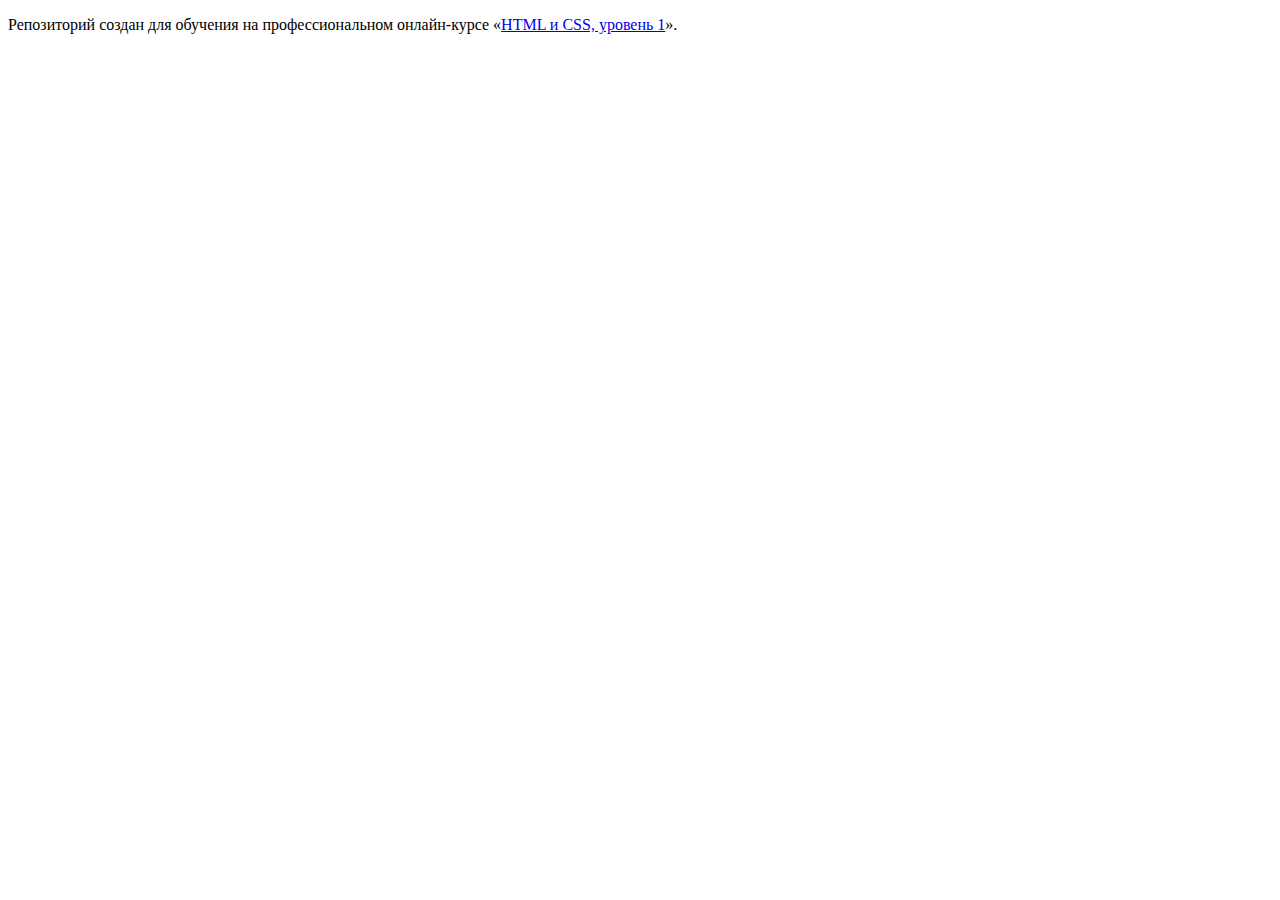
==== index.html @ 7d26c930 ":hatching_chick:" ====
<!DOCTYPE html>
<html lang="ru">
  <head>
    <meta charset="utf-8">
    <title>HTML Academy: Нёрдс</title>
  </head>
  <body>

    <p>Репозиторий создан для обучения на профессиональном онлайн‑курсе «<a href="https://htmlacademy.ru/intensive/htmlcss">HTML и CSS, уровень 1</a>».</p>

  </body>
</html>
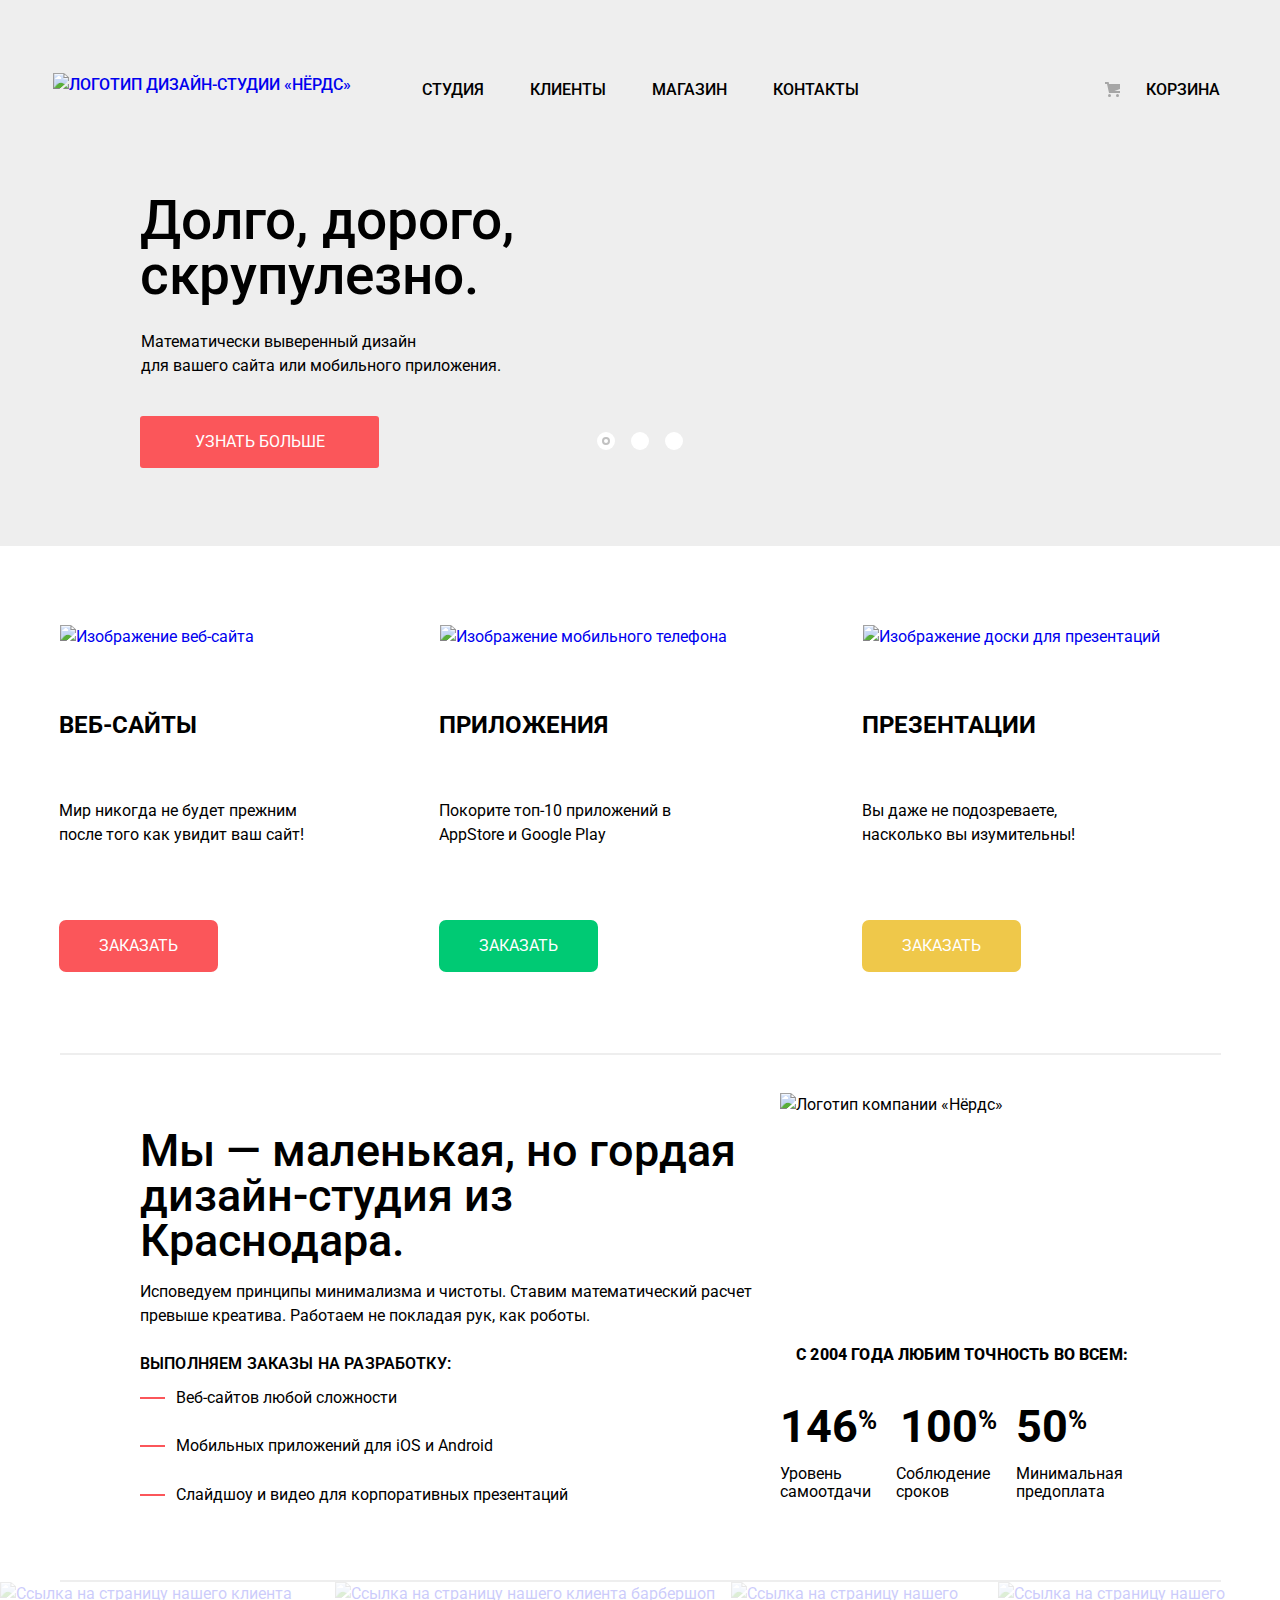
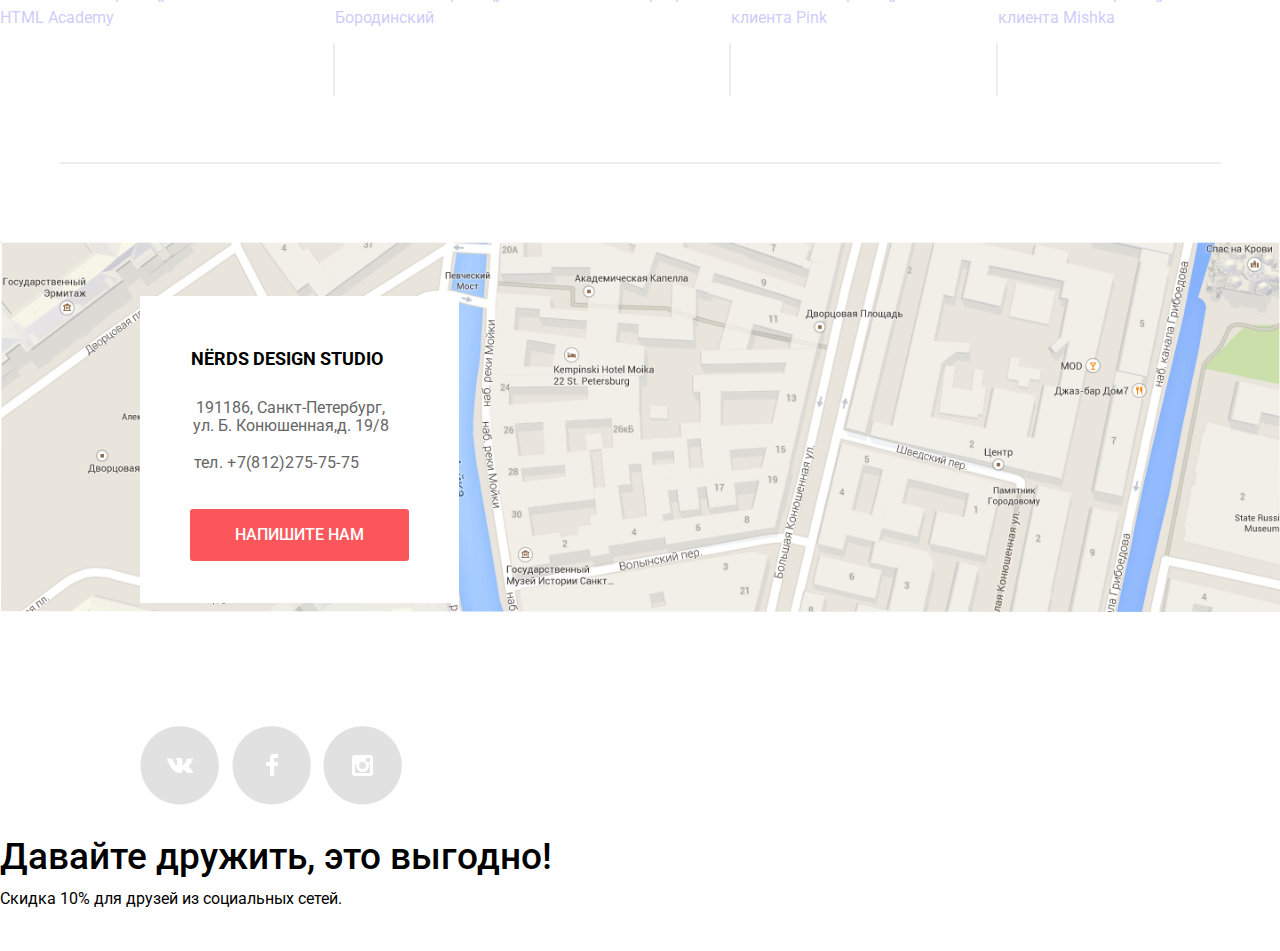
==== commit 77ca6f28: "21^37" ====
--- a/index.html
+++ b/index.html
@@ -1,12 +1,199 @@
 <!DOCTYPE html>
 <html lang="ru">
+
   <head>
     <meta charset="utf-8">
-    <title>HTML Academy: Нёрдс</title>
+    <title>Дизайн-студия Нёрдс</title>
+    <link href="./css/normalize.css" rel="stylesheet">
+    <link href="https://fonts.googleapis.com/css?family=Roboto:400,500,700&display=swap&subset=cyrillic" rel="stylesheet">
+    <link href="./css/style.css"  type="text/css" rel="stylesheet">
   </head>
+
   <body>
+    <header class="main-header">
+      <nav class="site-navigation">
+        <a class="main-logo" href="index.html">
+          <img src="./img/nerds-logo.svg" width="215" height="79" alt="Логотип дизайн-студии «Нёрдс»">
+        </a>
+        <div class="navigation">
+          <ul class="navigation-store">
+          <li><a href="#">Студия</a></li>
+          <li><a href="#">Клиенты</a></li>
+          <li><a href="catalog.html">Магазин</a></li>
+          <li><a href="#">Контакты</a></li>
+          </ul>
+          <a class="basket" href="#"><svg xmlns="http://www.w3.org/2000/svg" width="15" height="15" viewBox="0 0 15 15"><circle fill="#a6a6a6" cx="4.5" cy="13.5" r="1.5"/><circle fill="#a6a6a6" cx="12.5" cy="13.5" r="1.5"/><path fill="#a6a6a6" d="M15 2H4.07l-.422-2H0v2h2.031l1.985 9H15V9H9.441L15 6.951z"/></svg>Корзина</a>
+        </div>
+      </nav>
+    </header>
 
-    <p>Репозиторий создан для обучения на профессиональном онлайн‑курсе «<a href="https://htmlacademy.ru/intensive/htmlcss">HTML и CSS, уровень 1</a>».</p>
+    <main class="main-index">
+      <section class="slider">      
+        <div class="container">   
+          <h2 class="visually-hidden">Преимущества</h2>
+          <input class="visually-hidden" type="radio" id="product-1" name="toggle" checked>
+          <input class="visually-hidden" type="radio" id="product-2" name="toggle">
+          <input class="visually-hidden" type="radio" id="product-3" name="toggle"> 
+          <div class="slider-controls">
+            <label class="slider-controls-item slider-controls-item--1" for="product-1">Первый</label>
+            <label class="slider-controls-item slider-controls-item--2" for="product-2">Второй</label>
+            <label class="slider-controls-item slider-controls-item--3" for="product-3">Третий</label>
+          </div>
+          <ul class="slider-list">
+            <li class="slider-item">
+              <h3>Долго, дорого,<br>скрупулезно.</h3>
+              <p>Математически выверенный дизайн<br> для вашего сайта или мобильного приложения.</p> 
+              <a class="slider-item-button button" href="#">Узнать больше</a>
+            </li>
+            <li class="slider-item">
+              <h3>Любим математику<br> как никто другой</h3>
+              <p>Никакого креатива, только математические формулы<br> для расчета идеальных пропорций.</p>
+              <a class="slider-item-button button" href="#">Узнать больше</a>
+            </li>
+            <li class="slider-item">
+              <h3>Только ночь<br>только хардкор</h3>
+              <p>Работать днем, как все? Мы против этого.<br>Ближе к полуночи работа только начинается</p>
+              <a class="slider-item-button button" href="#">Узнать больше</a>
+            </li>
+          </ul>
+        </div>
+      </section>
+
+      <section class="products">
+        <h2 class="visually-hidden">Наши продукты</h2>
+        <ul class="container-products">
+          <li>
+            <h3>Веб-сайты</h3>
+            <p>Мир никогда не будет прежним<br>после того как увидит ваш сайт!</p>
+            <a href="#" class="img"><img src="./img/indexImg/webSite.jpg" width="300" height="146" alt="Изображение веб-сайта"></a>
+            <a href="#" class="order-button-1">Заказать</a>
+          </li>
+          <li>
+            <h3>Приложения</h3>
+            <p>Покорите топ-10 приложений в<br>AppStore и Google Play</p>
+            <a href="#" class="img"><img src="./img/indexImg/illustration-2.jpg" width="300" height="146" alt="Изображение мобильного телефона"></a>
+            <a href="#" class="order-button-2">Заказать</a>
+          </li>
+          <li>
+            <h3>Презентации</h3>
+            <p>Вы даже не подозреваете,<br>насколько вы изумительны!</p>
+            <a href="#" class="img"><img src="./img/indexImg/illustration-3.jpg" width="300" height="146" alt="Изображение доски для презентаций"></a>
+            <a href="#" class="order-button-3">Заказать</a>
+          </li>
+        </ul>
+      </section>
+
+      <div class="line">
+        <hr>
+      </div>
+      
+      <section class="about-us">
+        <div class="box1-about">
+          <h2 class="visually-hidden">О нас</h2>
+          <p class="about-title">Мы &mdash; маленькая, но гордая<br>дизайн-студия из Краснодара.</p>
+          <p class="about-title2">Исповедуем принципы минимализма и чистоты. Ставим математический расчет<br>превыше креатива.
+            Работаем не покладая рук, как роботы.</p>
+          <h3 class="about-work1">Выполняем заказы на разработку:</h3>
+          <ul class="about-ul">
+            <li class="about-stroke">Веб-сайтов любой сложности</li>
+            <li class="about-stroke">Мобильных приложений для  iOS и Android</li>
+            <li class="about-stroke">Слайдшоу и видео для корпоративных презентаций</li>
+          </ul>
+        </div>
+        <div class="box2-about">
+          <img src="./img/indexImg/nerds-illustration.jpg" width="359" height="209" alt="Логотип компании «Нёрдс»">
+          <h3>С 2004 года любим точность во всем:</h3>
+          <ul class="about-accuracy">
+            <li>
+              <span>146<sup>%</sup></span>
+              <p class="about-p">Уровень<br>самоотдачи</p>
+            </li>
+            <li><span class="percent">100<sup>%</sup></span>
+              <p class="about-p">Соблюдение<br>сроков</p>
+            </li>
+            <li>
+              <span>50<sup>%</sup></span>
+              <p class="about-p">Минимальная<br>предоплата</p>
+            </li>
+          </ul>
+        </div>
+      </section>
+
+      <div class="line">
+        <hr>
+      </div>
+
+      <section class="customers">
+        <h2 class="visually-hidden">Наши клиенты</h2>
+        <ul class="customers-logo">
+          <li><a href="https://htmlacademy.ru/intensive/htmlcss"><img src="./img/indexImg/logo-1.png" width="263" height="179" alt="Ссылка на страницу нашего клиента HTML Academy"></a></li>
+          <li><hr class="line-vertical"></li>
+          <li class="customer-barber"><a href="#"><img src="./img/indexImg/logo-2.png" width="261" height="179" alt="Ссылка на страницу нашего клиента барбершоп Бородинский"></a></li>
+          <li><hr class="line-vertical"></li>
+          <li><a href="#"><img src="./img/indexImg/logo-3.png" width="263" height="179" alt="Ссылка на страницу нашего клиента Pink"></a></li>
+          <li><hr class="line-vertical"></li>
+          <li><a href="#"><img src="./img/indexImg/logo-4.png" width="263" height="179" alt="Ссылка на страницу нашего клиента Mishka"></a></li>
+        </ul>
+      </section>
+      <div class="line">
+        <hr>
+      </div>
+    </main>
+
+    <footer class="footer">
+      <section class="container-address">
+        <h2 class="visually-hidden">Контакты</h2>
+        <section class="address">
+          <address>
+            <p class="address-title">Nёrds design studio</p>
+            <p class="address-text1">191186, Санкт-Петербург,<br>
+            ул. Б. Конюшенная,д. 19/8</p>
+            <p class="address-text2">тел. +7(812)275-75-75</p>
+          </address>
+          <a class="writetous-button" href="write-to-us.html">Напишите нам</a>
+        </section>
+        <img class="map" src="./img/map.png" width="100%" height="auto" alt="Дизайн студия Нёрдс 191186, Санкт-Петербург, ул. Б. Конюшенная,д. 19/8, тел. +7(812)275-75-75">
+        <a class="pointer" href="#" aria-label="Дизайн студия Нёрдс 191186, Санкт-Петербург, ул. Б. Конюшенная,д. 19/8, тел. +7(812)275-75-75"><img src="./img/map-marker.png" alt=""></a>
+      </section>
+      <section class="container-social">
+        <div class="friendship">
+          <h2 class="visually-hidden">Выгодное предложение</h2>
+          <p class="friendship-p">Давайте дружить, это выгодно!</p>
+          <p class="sale">Скидка 10% для друзей из социальных сетей.</p>
+        </div>
+        <div class="child-social">
+          <ul class="social">
+            <li>
+              <a class="vk-button" href="https://vk.com" aria-label="Нёрдс во Вконтакте"></a>
+            </li>
+            <li>
+              <a class="fb-button" href="https://www.facebook.com" aria-label="Нёрдс в Фейсбук"></a>
+            </li>
+            <li>
+              <a class="instagram-button" href="https://www.instagram.com" aria-label="Нёрдс в Инстаграм"></a>
+            </li>
+          </ul>
+        </div>
+      </section>
+    </footer>
+
+    <section class="modal modal-form">
+      <h2 class="modal-title">Напишите нам</h2>
+      <form class="login-form" action="https://echo.htmlacademy.ru" method="post">
+        <label class="modal-text" for="appointment-name">Ваше имя:</label>
+        <input class="login-info position-name" id="appointment-name" type="text" name="name" value="" maxlength="36" pattern="^[А-Яа-яЁё\s]+$" placeholder="Имя Фамилия" required>
+        <label class="modal-text position-email-label" for="appointment-email">Ваш e-mail:</label>
+        <input class="login-info position-email" id="appointment-email" type="email" name="e-mail" value="" maxlength="36" placeholder="email@example.com" required>
+        <label class="modal-text position-text-label" for="appointment-text">Текст письма:</label>
+        <textarea class="login-info position-text" id="appointment-text" name="text" placeholder="В свободной форме" required></textarea>
+        <button class="send-button" type="submit">Отправить</button>
+      </form>
+      <button class="close-cross" type="button" aria-label="Закрыть">
+        <svg xmlns="http://www.w3.org/2000/svg" width="21" height="21" viewBox="0 0 21 21"><path fill="#FB565A" d="M13.328 10.5l7.371-7.371a1.003 1.003 0 0 0 0-1.414L19.285.3a1.003 1.003 0 0 0-1.414 0L10.5 7.672 3.129.301a1.003 1.003 0 0 0-1.414 0L.301 1.715a1.003 1.003 0 0 0 0 1.414L7.672 10.5.301 17.871a1.003 1.003 0 0 0 0 1.414l1.415 1.414a1.003 1.003 0 0 0 1.414 0l7.371-7.371 7.371 7.371a1.003 1.003 0 0 0 1.414 0l1.414-1.414a1.003 1.003 0 0 0 0-1.414L13.328 10.5z"/></svg>
+      </button>
+    </section>
+ 
+    <script src="../js/popup.js"></script>
 
   </body>
 </html>
--- a/css/style.css
+++ b/css/style.css
@@ -0,0 +1,1577 @@
+/*index.css*/
+html {
+	box-sizing: border-box; 
+}
+
+body {
+	margin:  auto;
+	padding: 0;
+	max-width: 1440px;
+	font-family: Roboto, Arial, sans-serif;
+	font-size: 16px;
+	line-height: 24px;
+	font-weight: 400;
+	color: #000000;
+	background-color: #ffffff;
+	background-position: top center;
+	background-repeat: no-repeat;
+}
+
+a {
+	text-decoration: none;
+}
+
+.container {
+	width: 1440px;
+	margin: 0 auto;
+	padding: 0 0px;
+}
+
+li, ul {
+	list-style-type: none;
+}
+
+.visually-hidden {
+	position: absolute;
+	clip: rect(0 0 0 0);
+	width: 1px;
+	height: 1px;
+	margin: -1px;
+}
+
+.main-index {
+  min-height: 1725px;
+}
+
+.main-catalog {
+  min-height: 2455px;
+}
+
+.main-header {
+	display: flex;
+	justify-content: center;
+	padding-top: 44px;
+	background-color: #eeeeee;
+}
+
+.main-logo{
+  padding-top: 9px;
+}
+
+.slider {
+	position: relative;
+	min-height: 423px;
+	background-color: #eeeeee;
+}
+
+.slider-controls {
+  position: absolute;
+  left: 50%;
+  bottom: 104px;
+  z-index: 100;
+  
+  width: 160px;
+  height: 18px;
+
+  text-align: center;
+  font-size: 0;
+  transform: translateX(-50%);
+}
+
+.slider-controls label {
+	position: relative;
+
+	display: inline-block;
+	width: 18px;
+	height: 18px;
+	padding: 8px;
+
+	border-radius: 50%;
+	cursor: pointer;
+}
+
+.slider-controls label::after {
+  content: "";
+  
+  position: absolute;
+  top: 8px;
+  left: 8px;
+  z-index: 1;
+  
+  width: 18px;
+  height: 18px;
+  
+  background: #ffffff;
+  
+  border-radius: 50%;
+}
+
+.slider-controls .active::before {
+  content: "";
+  
+  position: absolute;
+  left: 50%;
+  top: 50%;
+  z-index: 2;
+  
+  width: 4px;
+  height: 4px;
+  margin: -4px;
+  
+  background-color: inherit;
+  border: 2px solid #c1c1c1;
+  border-radius: 50%;
+}
+
+.slider-list {
+	margin: 0;
+	padding: 0;
+
+	list-style: none;
+}
+
+.slider-item{
+	display: none;
+	height: 430px;
+	/* padding: 78px 0 80px 0; */
+}
+
+.slider-item:nth-child(1) {
+	background-image: url(../img/indexImg/nerds-index-slide1.png);
+	background-repeat: no-repeat;
+	background-position: 79% -3px;
+	background-size: 758px 433px;
+	min-width: 1440px;
+}
+
+.slider-item:nth-child(2) {
+	background-image: url(../img/indexImg/nerds-index-slide2.png);
+	background-repeat: no-repeat;
+	background-position: 79% -1px;
+}
+
+.slider-item:nth-child(3) {
+	background-image: url(../img/indexImg/nerds-index-slide3.png);
+	background-repeat: no-repeat;
+	background-position: 80% -3px;
+}
+
+#product-1:checked ~ .slider-list .slider-item:nth-child(1) {
+  display: block;
+}
+
+#product-2:checked ~ .slider-list .slider-item:nth-child(2) {
+  display: block;
+}
+
+#product-3:checked ~ .slider-list .slider-item:nth-child(3) {
+  display: block;
+}
+
+#product-1:checked ~ .slider-controls .slider-controls-item--1::before,
+#product-2:checked ~ .slider-controls .slider-controls-item--2::before,
+#product-3:checked ~ .slider-controls .slider-controls-item--3::before {
+  content: "";
+  position: absolute;
+  left: 50%;
+  top: 50%;
+  z-index: 2;
+  width: 4px;
+  height: 4px;
+  margin: -4px;
+  background-color: inherit;
+  border: 2px solid #c1c1c1;
+  border-radius: 50%;
+}
+
+.slider-item h3 {
+	padding-top: 77px;
+	padding-left: 140px;
+	max-width: 600px;
+	margin: 0;
+	margin-bottom: 27px;
+	font-size: 55px;
+	line-height: 55px;
+	font-weight: 500;
+}
+
+.slider-item p {
+	padding-left: 141px;
+	max-width: 430px;
+	margin: 0;
+	margin-bottom: 38px;
+}
+
+.button {
+  margin-left: 140px;
+  display: block;
+  width: 201px;
+  padding: 17px 19px;
+  font-size: 16px;
+  line-height: 18px;
+  color: #ffffff;
+  text-transform: uppercase;
+  text-align: center;
+  text-decoration: none;
+  background-color: #fb565a;
+  border-radius: 3px;
+  border: none;
+}
+
+
+.button:hover,
+.button:focus {
+  background-color: #e74246;
+}
+
+.button:active {
+  color: rgba(255, 255, 255, 0.3);
+  
+  background-color: #d7373b;
+  box-shadow: 0 3px rgba(0, 0, 0, 0.1) inset;
+}
+
+.main-header-logo:hover {
+	filter: alpha (opacity=80);
+	opacity: 0.80;
+}
+
+.main-header-logo:focus {
+	filter: alpha (opacity=30);
+	opacity: 0.30;
+}
+
+.site-navigation {
+	display: flex;
+	/* flex-direction: row; */
+	padding: 0 0px;
+	min-width: 1175px;
+	height: 72px;
+	justify-content: space-between;
+	align-items: center;
+	font-weight: 500;
+	text-transform: uppercase;
+	list-style: none;
+}
+
+.site-navigation img {
+    /* padding-top: 57px; */
+    /* padding-left: 12px; */
+    width: 175px;
+    height: 65px;
+}
+
+.site-navigation ul {
+    display: flex;
+    justify-content: space-between;
+    align-items: flex-end;
+    flex-wrap: wrap;
+    font-size: 16px;
+    margin: 0;
+    width: 437px;
+    /* padding-bottom: 11px; */
+    /* padding-right: 67px; */
+    /* letter-spacing: 1.1px; */
+}
+
+.site-navigation li {
+	display: inline;
+}
+
+.site-navigation li a {
+	color: black;
+}
+
+.site-navigation a:hover {
+	color: #fb565a;
+}
+
+.site-navigation a:focus {
+	color: #bdbdbd;		
+}
+
+.navigation {
+  padding-top: 19px;
+  width: 798px;
+  display: flex;
+  justify-content: space-between;
+  padding-right: 8px;
+}
+
+.navigation-store {
+	width: 527px;
+  display: flex;
+  justify-content: space-between;
+  flex-wrap: wrap;
+}
+
+.basket {
+	width: 115px;
+	display: flex;
+	flex-wrap: wrap;
+	justify-content: space-between;
+	/* padding-top: 66px; */
+	/* padding-right: 28px; */
+	font-size: 16px;
+	align-items: center;
+	color: black;
+	/* letter-spacing: 0.05em; */
+}
+
+.advanteges-title {
+	font-size: 55px;
+	line-height: 55px;
+	font-weight: 500;
+}
+.link-1 {
+	border-bottom:2px solid #fb565a;
+	padding-bottom: 9px;
+	padding-left: 2px;
+}
+
+.advanteges-button {
+	display: inline-block;
+	background-color: #fb565a;
+	border-radius: 2px;
+    text-transform: uppercase;
+    padding: 19px 54px;
+    color: white;
+}
+
+.advanteges-button:hover {
+	background-color: #e74246;
+}
+
+.advanteges-button:focus {
+	background-color: #d7373b;
+	color: #e48789;
+}
+
+.products {
+	padding-top: 79px;
+  padding-right: 61px;
+	min-height: 428px;
+	display: flex;
+	justify-content: center;
+}
+
+.container-products {    
+	    width: 1101px;
+	    margin: 0;
+	    display: flex;
+	    flex-wrap: wrap;
+	    flex-direction: row;
+	    justify-content: space-between;
+}	
+
+.container-products li{
+	display: flex;
+	flex-direction: column;
+	flex-wrap: wrap;
+	justify-content: space-between;
+	align-items: flex-start;
+	padding-bottom: 2px;
+	height: 347px;
+}
+
+.container-products h3 {
+	font-size: 24px;
+	line-height: 30px;
+	font-weight: 700;
+	text-transform: uppercase;
+}
+
+.container-products li a.img {
+	order: -1;
+	padding-left: 1px;
+}
+
+.container-products li h3 {
+	order: 1;
+	margin: 0;
+	margin-top: 3px;
+}
+
+.container-products li p {
+	order: 2;
+	margin: 0;
+	margin-bottom: 15px;
+}
+
+.container-products li a {
+  order: 3;
+}
+
+
+
+
+
+.order-button-1, .order-button-2, .order-button-3 {
+	display: inline-block;
+	border-radius: 7px;
+	text-transform: uppercase;
+	padding: 14px 40px;
+	color: white;
+} 
+
+.order-button-1 {
+	background-color: #fb565a;
+}
+
+.order-button-2 {
+	background-color: #00ca74;
+}
+
+.order-button-3 {
+	background-color: #efc84a;
+}
+
+.order-button-1:hover{
+background-color: #e74246;
+}
+.order-button-2:hover{
+background-color: #00bc6c;
+}
+.order-button-3:hover{
+background-color: #eab534;
+}
+
+.order-button-1:focus {
+	background-color: #d7373b;
+	color: #e48789;
+}
+.order-button-2:focus {
+	background-color: #00aa62;
+	color: #74c69c;
+}
+.order-button-3:focus {
+	background-color: #e5a722;
+	color: #edc47f;
+}
+
+.line {
+  width: 1161px;
+  height: 2px;
+  margin-left: auto;
+  margin-right: auto;
+}
+
+.line-vertical {
+	width: 2px;
+	height: 53px;
+	background-color: #eeeeee;
+	transform: rotate(180deg);
+	border: none;
+	margin-top: 61px;
+	margin-left: 1px;
+}
+
+hr {
+  border: none;
+  margin: 0;
+  height: 2px;
+  background-color: #eeeeee;
+}
+
+.about-us {
+	display: flex;
+	padding-left: 130px;
+	justify-content: space-between;
+	padding-top: 28px;
+	padding-right: 125px;
+	padding-bottom: 36px;
+}
+
+.box1-about {
+  display: flex;
+  flex-wrap: wrap;
+  flex-direction: column;
+  justify-content: space-between;
+  min-height: 460.6px;
+}
+
+.box2-about {
+  display: flex;
+  flex-wrap: wrap;
+  flex-direction: column;
+  justify-content: space-between;
+}
+
+.percent {
+  margin-left: 4px;
+}
+
+.about-title2{
+	margin: 0;
+	padding-left: 10px;
+}
+
+.about-title {
+	padding-top: 45px;
+	padding-left: 10px;
+	font-size: 45px;
+	line-height: 45px;
+	font-weight: 500;
+	margin: 0;
+}
+
+.box2-about h3 {
+  margin: 0;
+  padding-left: 16px;
+  padding-top: 5px;
+  font-weight: 800;
+  font-size: 16px;
+  text-transform: uppercase;
+  letter-spacing: 0.02ex;
+}
+
+.about-work1 {
+	height: 16px;
+	margin: 0;
+	padding-top: 7px;
+	letter-spacing: 0.01em;
+	font-size: 16px;
+	padding-left: 10px;
+	font-weight: 600;
+	text-transform: uppercase;
+}
+
+.about-ul {
+  padding-left: 10px;
+  padding-bottom: 37px;
+  margin: 0;
+  display: flex;
+  flex-wrap: wrap;
+  flex-direction: column;
+  justify-content: space-between;
+  height: 121px;
+}
+
+.about-stroke {
+background: url(../img/indexImg/stroke.png) no-repeat 0 11px;
+padding-left: 36px;
+}
+
+.about-accuracy {
+	display: flex;
+	flex-wrap: wrap;
+	justify-content: space-between;
+	padding-bottom: 8px;
+	margin: 0;
+	width: 343px;
+}
+
+ul.about-accuracy .about-p {
+	margin-bottom: 35px;
+}
+
+.about-accuracy p {
+	line-height: 18px;
+}
+
+.about-accuracy span {
+	font-size: 45px;
+	line-height: 45px;
+	font-weight: 700;
+}
+
+.box2-about img {
+	width: 360px;
+	padding-right: 15px;
+	padding-top: 10px;
+	height: 209px;
+}
+sup {
+	font-size: 26px;
+}
+
+.customers {
+	display: flex;
+	flex-wrap: wrap;
+	height: 180px;
+	justify-content: center;
+}
+
+.customers-logo {
+	display: flex;
+	justify-content: space-around;
+	margin: 0;
+	min-width: 1184px;
+}
+
+.customers-logo a {
+	filter: alpha (opacity=20);
+	opacity: 0.20;
+}
+
+ul.customers-logo li {
+display: inline;
+}
+
+.customers-logo a:hover {
+	filter: alpha (opacity=100);
+	opacity: 1.00;
+}
+
+.customers-logo a:focus {
+	filter: alpha (opacity=10);
+	opacity: 0.10;
+}
+
+.customer-barber {
+  padding-right: 2px;
+}
+
+address {
+  display: flex;
+  flex-direction: column;
+	font-style: normal;
+}
+
+.container-address {
+	height: 424px;
+	position: relative;
+}
+
+.address {
+	text-align: center;
+	background-color: white;
+	width: 319px;
+	min-height: 307px;
+}
+
+.address-title {
+	margin: 0;
+	padding-top: 48px;
+	padding-right: 26px;
+	font-size: 18px;
+	line-height: 30px;
+	font-weight: 700;
+	text-transform: uppercase;
+}
+
+.address-text1 {
+  margin: auto;
+  padding-top: 25px;
+  padding-right: 18px;
+  color: #666666;
+	line-height: 18px;
+}
+
+.address-text2 {
+	line-height: 18px;
+	margin: 0;
+  padding-top: 19px;
+  padding-right: 46px;
+  letter-spacing: 0.02em;
+  color: #666666;
+}
+
+.writetous-button {
+	top: 37px;
+	display: inline-block;
+	border-radius: 3px;
+	text-transform: uppercase;
+	background-color: #fb565a;
+	color: white;
+	padding: 17px 45px;
+	font-weight: 500;
+	line-height: 18px;
+}
+
+.writetous-button:hover {
+	background-color: #e74246;
+}
+
+.writetous-button:focus {
+	background-color: #d7373b;
+	color: #e48789;
+}
+
+.container-address  section.address, img, a {
+	position: relative;
+	align-items: center;
+}
+
+section.container-address .pointer {
+	    top: -644px;
+	    z-index: 1;
+	    left: 684px;
+}
+
+section.address {
+	top: 55px;
+	left: 140px;
+	z-index: 1;
+	display: flex;
+	flex-direction: column;
+	flex-wrap: wrap;
+	align-content: center;
+	justify-content: start;
+}
+
+.map {
+	top: -308px;
+	z-index: 0;
+}
+
+div.friendship{
+  padding-top: 10px;
+}
+
+.friendship-p {
+	margin: 0;
+	padding-bottom: 5px;
+	font-size: 37px;
+	line-height: 36px;
+	font-weight: 500;
+}
+
+.sale {
+	line-height: 22px;
+	margin: 0;
+	padding-bottom: 12px;
+	padding-top: 8px;
+}
+
+.container-social {
+	padding-right: 349px;
+	padding-top: 45px;
+	display: flex;
+	flex-wrap: wrap;
+	justify-content: space-between;
+	align-items: center;
+	align-content: center;
+}
+
+.social {
+  display: flex;
+  justify-content: space-between;
+  min-width: 263px;
+}
+
+ul.social li {
+	display: inline;
+
+}
+
+.child-social {
+	padding-left: 140px;
+	order: -1;
+}
+
+ul.social a {
+	display: inline-block;
+}
+
+a.vk-button {
+	height: 80px;
+	width: 80px;
+	background: url(../img/vk-icon-1.png) no-repeat;
+}
+
+a.vk-button:hover {
+	height: 80px;
+	width: 80px;
+	background: url(../img/vk-icon-2.png) no-repeat;
+}
+
+a.vk-button:focus {
+	height: 80px;
+	width: 80px;
+	background: url(../img/vk-icon-3.png) no-repeat;
+}
+
+a.fb-button {
+	height: 80px;
+	width: 80px;
+	background: url(../img/fb-icon-1.png) no-repeat;
+}
+
+a.fb-button:hover {
+	height: 80px;
+	width: 80px;
+	background: url(../img/fb-icon-2.png) no-repeat;
+}
+
+a.fb-button:focus {
+	height: 80px;
+	width: 80px;
+	background: url(../img/fb-icon-3.png) no-repeat;
+}
+
+a.instagram-button {
+	height: 80px;
+	width: 80px;
+	background: url(../img/instagram-icon-1.png) no-repeat;
+}
+
+a.instagram-button:hover {
+	height: 80px;
+	width: 80px;
+	background: url(../img/instagram-icon-2.png) no-repeat;
+}
+
+a.instagram-button:focus {
+	height: 80px;
+	width: 80px;
+	background: url(../img/instagram-icon-3.png) no-repeat;
+}
+
+
+/*write-to-us css*/
+
+.modal-show {
+	display: block;
+ 	 animation: bounce 0.6s;
+}
+
+@keyframes bounce {
+  0% {
+    transform: translateY(-2000px);
+  }
+
+  70% {
+    transform: translateY(30px);
+  }
+
+  90% {
+    transform: translateY(-10px);
+  }
+
+  100% {
+    transform: translateY(0);
+  }
+}
+
+@keyframes shake {
+  0%,
+  100% {
+    transform: translateX(0);
+  }
+
+  10%,
+  30%,
+  50%,
+  70%,
+  90% {
+    transform: translateX(-10px);
+  }
+
+  20%,
+  40%,
+  60%,
+  80% {
+    transform: translateX(10px);
+  }
+}
+
+.modal-error {
+  animation: shake 0.6s;
+}
+
+.modal {
+	position: fixed;
+	background-color: #ffffff;
+	box-shadow: 0 0 40px rgb(0, 0, 0, 0.6);
+	color: #000000;
+}
+
+.modal-form {
+	width: 861px;
+	height: 523px;
+	top: 543px;
+	left: 50%;
+	margin-left: -477px;
+	z-index: 3;
+	padding: 64px 0px 0px 96px;
+	display: none;
+}
+
+
+.modal-title {
+	margin: 0;
+	padding-bottom: 38px;
+	font-size: 45px;
+	line-height: 45px;
+}
+
+.modal-text {
+  font-size: 16px;
+  line-height: 18px;
+  font-weight: 600;
+}
+
+.send-button {
+	position: absolute;
+	top: 453px;
+	height: 50px;
+	width: 260px;
+	border: none;
+	border-radius: 4px;
+	background-color: #fb565a;
+	font-size: 16px;
+	line-height: 18px;
+	text-transform: uppercase;
+	text-align: center;
+	color: white;
+	left: 96px;
+}
+
+.send-button:hover {
+	background-color: #e74246;
+}
+
+.send-button:focus {
+	background-color: #d7373b;
+	color: #e48789;
+}
+
+.close-cross {
+	position: absolute;
+  border: 0;
+  cursor: pointer;
+  top: 76px;
+  left: 88%;
+  padding-left: 4px;
+  background-color: #ffffff;
+	filter: alpha (opacity=30);
+	opacity: 0.30;
+}
+
+.close-cross:hover {
+	filter: alpha (opacity=100);
+	opacity: 1.00;
+	background-color: #ffffff;
+	border: 0;
+}
+
+.close-cross:focus {
+	filter: alpha (opacity=10);
+	opacity: 0.10;
+	background-color: #ffffff;
+	border: 0;
+}
+
+.login-info {
+	border: 2px solid #d7dcde;
+	border-radius: 2px;
+	background-color: white;
+	font-size: 16px;
+	line-height: 18px;
+	opacity: 0.5;
+}
+
+.login-info	:focus {
+	opacity: 1.0;
+	border-color: #000000;
+}
+
+.login-form input:focus {
+  border-color: #663d15;
+  opacity: 1.00;
+}
+
+.position-name {
+  position: absolute;
+  top: 177px;
+  left: 97px;
+  height: 45px;
+  width: 344px;
+  padding-left: 13px;
+}
+
+.position-email {
+	position: absolute;
+	top: 176px;
+	left: 497px;
+	height: 46px;
+	width: 344px;
+	padding-left: 14px;
+}
+
+.position-text {
+	position: absolute;
+	top: 287px;
+	left: 98px;
+	width: 743px;
+	min-height: 104px;
+	padding-left: 12px;
+	padding-top: 12px;
+}
+
+.login-form input[type="text"] {
+  color: #000000;		
+}
+
+.position-email-label {
+	position: absolute;
+	top: 149px;
+	left: 497px;
+}
+
+.position-text-label {
+	position: absolute;
+	top: 260px;
+	left: 98px;
+}
+
+
+/*catalog css*/
+
+.main-catalog-container {
+	display: flex;
+	margin-right: 135px;
+	margin-left: 141px;
+	margin-top: 57px;
+	justify-content: space-between;
+}
+
+.shop-h1 {
+	display: flex;
+	width: 100%;
+	flex-wrap: wrap;
+	min-height: 238px;
+	justify-content: center;
+	align-items: center;
+	background-color: #eeeeee;
+}
+
+.main-h1 {
+	font-size: 55px;
+	line-height: 55px;
+	background-color: #eeeeee;
+	margin: 0;
+	font-weight: 600;
+	padding-bottom: 32px;
+	padding-right: 3px;
+}
+
+fieldset, ul {
+	border: none;
+  padding: 0;
+}
+
+.filter-item {
+  margin: 0;
+  padding: 0;
+  
+  border: none;
+}
+
+.grid {
+
+}
+
+.range-filter {
+  width: 260px;
+  margin-top: 49px;
+}
+
+.range-controls {
+  position: relative;
+  height: 41px;
+  margin-bottom: 15px;
+  background-color: #f1f1f1;
+  padding-top: 41px;
+  padding-right: 20px;
+  padding-left: 20px;
+  border-radius: 5px;
+}
+
+.range-controls .scale {
+  height: 2px;
+
+  background: #d7dcde;
+}
+
+.range-controls .bar {
+  width: 70%;
+  height: 2px;
+
+  background: #00ca74;
+}
+
+.range-controls .toggle {
+	position: absolute;
+  top: 31px;
+  left: 0;
+  width: 4px;
+  height: 4px;
+  padding: 0;
+  box-shadow: 0 2px 1px 0 #cfcfcf;
+  border-radius: 50%;
+  border: 8px solid #ffffff;
+  background-color: #ababab;
+  cursor: pointer;
+}
+
+.range-controls .toggle-min {
+  left: 18px;
+}
+
+.range-controls .toggle-max {
+  left: 160px;
+}
+
+.price-controls label {
+  display: inline-block;
+  width: 50%;
+  font-size: 16px;
+  text-transform: uppercase;
+}
+
+.price-controls {
+  font-size: 0;
+}
+
+.filter-item legend {
+  font-size: 18px;
+  line-height: 24px;
+  text-transform: uppercase;
+  font-weight: 700;
+  padding-left: 0px;
+  letter-spacing: 0.02em;
+}
+
+.price-controls input {
+	width: 60px;
+  padding: 8px 10px;
+	margin-left: 10px;
+  font-family: Roboto, Arial, sans-serif;
+  font-size: 16px;
+  text-align: center;
+  color: #283136;
+  border: none;
+  border-radius: 5px;
+  background: #f1f1f1;
+}
+
+.max-price {
+  text-align: right;
+}
+
+.filter-font {
+	font-size: 18px;
+	line-height: 30px;
+	font-weight: 700;
+	padding-left: 0px;
+	text-transform: uppercase;
+}
+
+.filter-feature {
+	padding-bottom: 12px;
+}
+
+.label-advantage {
+  padding-top: 15px;
+  padding-bottom: 14px;
+}
+
+.label-gallery {
+  padding-top: 16px;
+  padding-bottom: 12px;
+}
+
+.radio-grid {
+  border: 0; 
+  clip: rect(0 0 0 0); 
+  height: 1px; margin: -1px; 
+  overflow: hidden; 
+  padding: 0; 
+  position: absolute; 
+  width: 1px;
+}
+
+.radio-grid + span:before {
+  content: "";
+  display: inline-block;
+  width: 15px;
+  height: 15px;
+  vertical-align: -5px;
+  border-radius: 50%;
+  border: 3px solid #fff;
+  box-shadow: 0 0 0 4px #000;
+  margin-right: 14px;
+  opacity: 0.40;
+}
+
+.radio-grid:checked + span::before {
+	background: #000000;
+}
+
+.radio-grid:hover + span::before {
+opacity: 1.00;
+}
+
+.radio-grid:disabled + span::before {
+opacity: 0.30;
+}
+
+.radio-grid:disabled + span {
+	opacity: 0.30;
+}
+
+.radio-grid + span {
+	display: block;
+}
+
+.sort-div {
+  display: flex;
+  flex-wrap: wrap;
+  justify-content: space-between;
+  width: 275px;
+  padding-right: 42px;
+}
+
+.radio-sort {
+  border: 0; 
+  clip: rect(0 0 0 0); 
+  height: 1px; margin: -1px; 
+  overflow: hidden; 
+  padding: 0; 
+  position: absolute; 
+  width: 1px;
+}
+
+.radio-sort + span {
+	opacity: 0.30;
+}
+
+.radio-sort:hover + span {
+	opacity: 0.60;
+}
+
+.radio-sort:checked + span {
+	opacity: 1.00;
+}
+
+.radio-sort:active + span {
+	opacity: 1.00;
+}
+
+.sort-span {
+	font-weight: normal;
+	font-size: 14px;
+}
+
+label {
+	display: block;
+  cursor: pointer;
+}
+
+.label-adaptive {
+	padding-top: 12px;
+  padding-bottom: 17px;
+}
+
+.label-fixed {
+  padding-bottom: 15px;
+}
+
+[type="checkbox"] {
+	border: 0; 
+  clip: rect(0 0 0 0); 
+  height: 1px; margin: -1px; 
+  overflow: hidden; 
+  padding: 0; 
+  position: absolute; 
+  width: 1px;
+}
+
+[type="checkbox"] + span::before {
+	content: "";
+	cursor: pointer;
+	padding-top: 4px;
+	padding-bottom: 7px;
+	padding-left: 34px;
+	background: url("../img/svg/checkbox-off.svg") no-repeat 1px 1px;
+	vertical-align: middle;
+	opacity: 0.4;
+}
+
+[type="checkbox"]:checked + span::before {
+	background: url("../img/svg/checkbox-on.svg") no-repeat 1px 1px;
+}
+
+[type="checkbox"]:hover + span::before {
+	opacity: 1.00;
+}
+
+[type="checkbox"]:disabled + span::before {
+opacity: 0.30;
+}
+
+[type="checkbox"]:disabled + span {
+opacity: 0.30;
+}
+
+.grid {
+  display: flex;
+  min-height: 191px;
+  flex-wrap: wrap;
+  justify-content: space-between;
+  padding-top: 56px;
+}
+
+.feature {
+	display: flex;
+	flex-wrap: wrap;
+	min-height: 241px;
+	flex-direction: column;
+}
+
+.feature-input {
+  min-height: 242px;
+  margin: 0;
+}
+
+.filter-button {
+  padding-top: 35px;
+}
+
+.sort-button {
+	padding-left: -1px;
+}
+
+.sort-type {
+	display: flex;
+  justify-content: flex-end;
+  flex-wrap: wrap;
+}
+
+.catalog-container {
+	flex-direction: column;
+	display: flex;
+	flex-wrap: wrap;
+	flex-grow: 1;
+	margin-left: 140px;
+	min-height: 2082px;
+}
+
+
+.catalog-navigation {
+  padding-top: 2px;	
+}
+
+.navigation-catalog {
+  display: flex;
+  flex-wrap: wrap;
+  flex-direction: column;
+  align-items: stretch;
+}
+
+.show {
+	font-size: 18px;
+	line-height: 18px;
+	font-weight: 700;
+}
+
+.show-button {
+	font-size: 16px;
+	line-height: 18px;
+	font-weight: 600;
+	color: #000000;
+	text-transform: uppercase;
+	text-align: center;
+	background-color: #eeeeee;
+	height: 50px;
+	width: 260px;
+	border: none;
+	border-radius: 2px;
+}
+
+.show-button:hover {
+	background-color: #dfdfdf;
+}
+
+.show-button:focus {
+	background-color: #d5d5d5;
+	color: #a9a9a9;
+	box-shadow: inset 1px 3px 7px 0px #000000;
+}
+
+.sort {
+  display: flex;
+  flex-wrap: wrap;
+  justify-content: space-between;
+  /* min-height: 49px; */
+  flex-grow: 1;
+  text-transform: uppercase;
+  align-items: center;
+}
+
+.sort-button button {
+  background: #ffffff;
+  border: 0;
+  opacity: 0.20;
+}
+
+.sort-button button:hover {
+	opacity: 0.50;
+} 
+
+.sort-button button:focus {
+	opacity: 1.00;
+}
+
+.pages li {
+	display: inline;
+}
+
+.version-product {
+  display: flex;
+  flex-direction: column;
+  position: relative;
+  margin-bottom: 35px;
+}
+
+.grid-products {
+  display: flex;
+  flex-wrap: wrap;
+  padding-top: 53px;
+}
+
+.products-box {
+  margin: 0;
+  display: flex;
+  flex-wrap: wrap;
+  justify-content: space-between;
+  margin-right: 5px;
+}
+
+.product-head {
+	opacity: 0.12;
+}
+
+.product-popup {
+  background: #eeeeee;
+  position: absolute;
+  width: 100%;
+  min-height: 229px;
+  top: 386px;
+  z-index: -1; 
+  align-items: center;
+}
+
+div.version-product:hover .product-head {
+	opacity: 1.0;
+}
+
+
+div.version-product:hover .product-popup {
+	z-index: 2;
+}
+
+div.version-product:hover {
+	box-shadow: 0 0 10px rgba(0,0,0,0.5);
+}
+
+.popup-info {
+	display: flex;
+	flex-wrap: wrap;
+	flex-direction: column;
+	justify-content: space-between;
+	align-items: center;
+	font-size: 16px;
+	line-height: 18px;
+	height: 161px;
+	padding-top: 26px;
+	color: #666666;
+}
+
+.product-name {
+	font-size: 18px;
+	line-height: 30px;
+	text-transform: uppercase;
+	font-weight: 700;
+	color: #000000;
+	padding-right: 5px;
+}
+
+.product-name:hover {
+	color: #fb565a;
+}
+
+.product-name:focus {
+	color: #cacaca;
+}
+
+.product-p {
+  margin: 0;
+  padding-bottom: 15px;
+  text-align: center;
+}
+
+.buy-product {
+	padding: 16px 61px 11px 63px;
+  background-color: #fb565a;
+  height: 23px;
+  border-radius: 4px;
+  color: white;
+  text-align: center;
+  text-transform: uppercase;
+}
+
+.buy-product:hover {
+	background-color: #e74246;
+}
+
+.buy-product:focus {
+	background-color: #d7373b;
+  box-shadow: inset 0 0 5px rgb(0, 0, 0, 0.3); 
+}
+
+.select-pages {
+	display: flex;
+	width: 448px;
+	justify-content: space-between;
+	padding-top: 24px;
+	/* text-transform: uppercase; */
+}
+
+.select-pages div {
+  display: flex;
+  justify-content: space-between;
+  width: 171px;
+}
+
+.select-button {
+	outline: none;
+	background: #eeeeee;
+	width: 49px;
+	height: 49px;
+}
+
+.select-button:hover {
+	background: #dfdfdf;
+} 
+
+.select-button:focus {
+	background: #dfdfdf;
+} 
+
+.select-button:checked {
+	background: #ffffff;
+	color: #a9a9a9;		
+} 
+
+.next-page {
+	flex-grow: 1;
+  padding-left: 13px;
+}
+
+.next-button {
+	text-transform: uppercase;
+	width: 257px;
+	font-size: 16px;
+	background: #eeeeee;
+}
+
+.next-button:hover {
+background: #dfdfdf;
+}
+
+.next-button:focus {
+ opacity: 0.60;
+}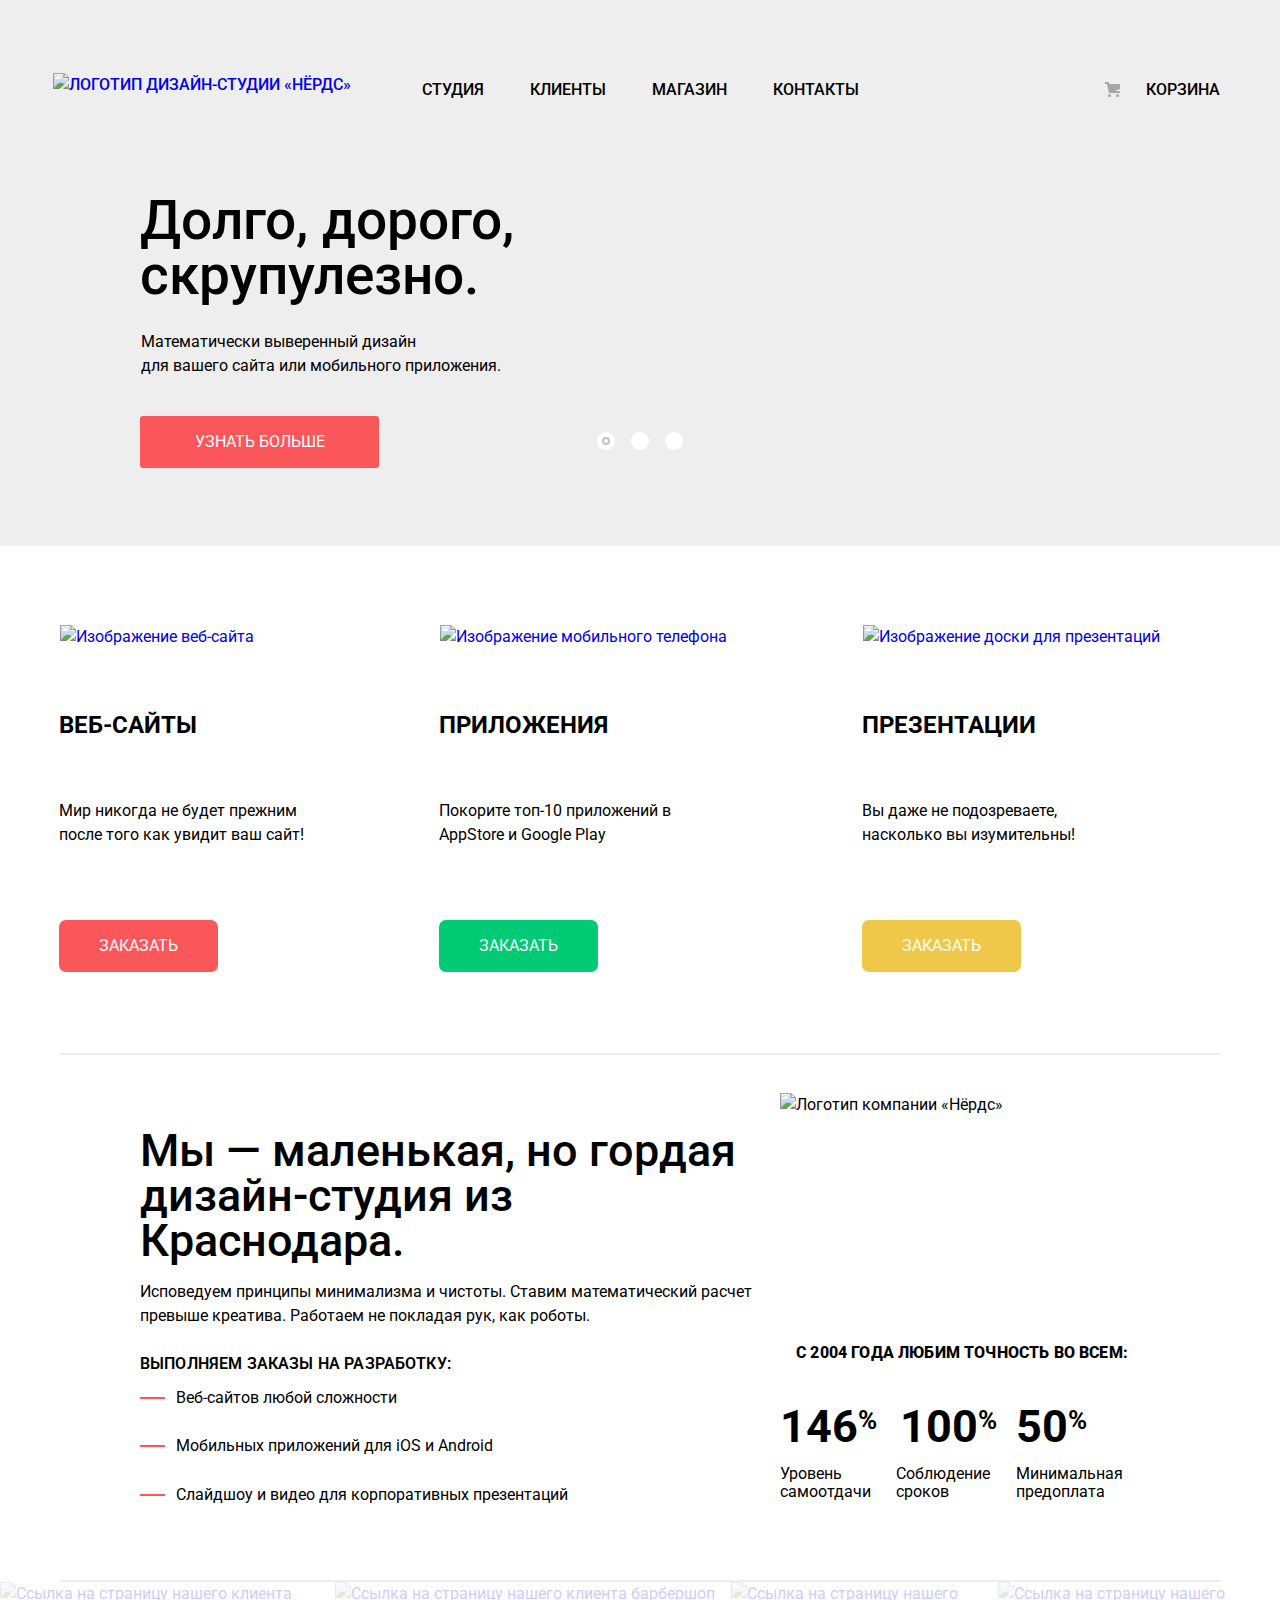
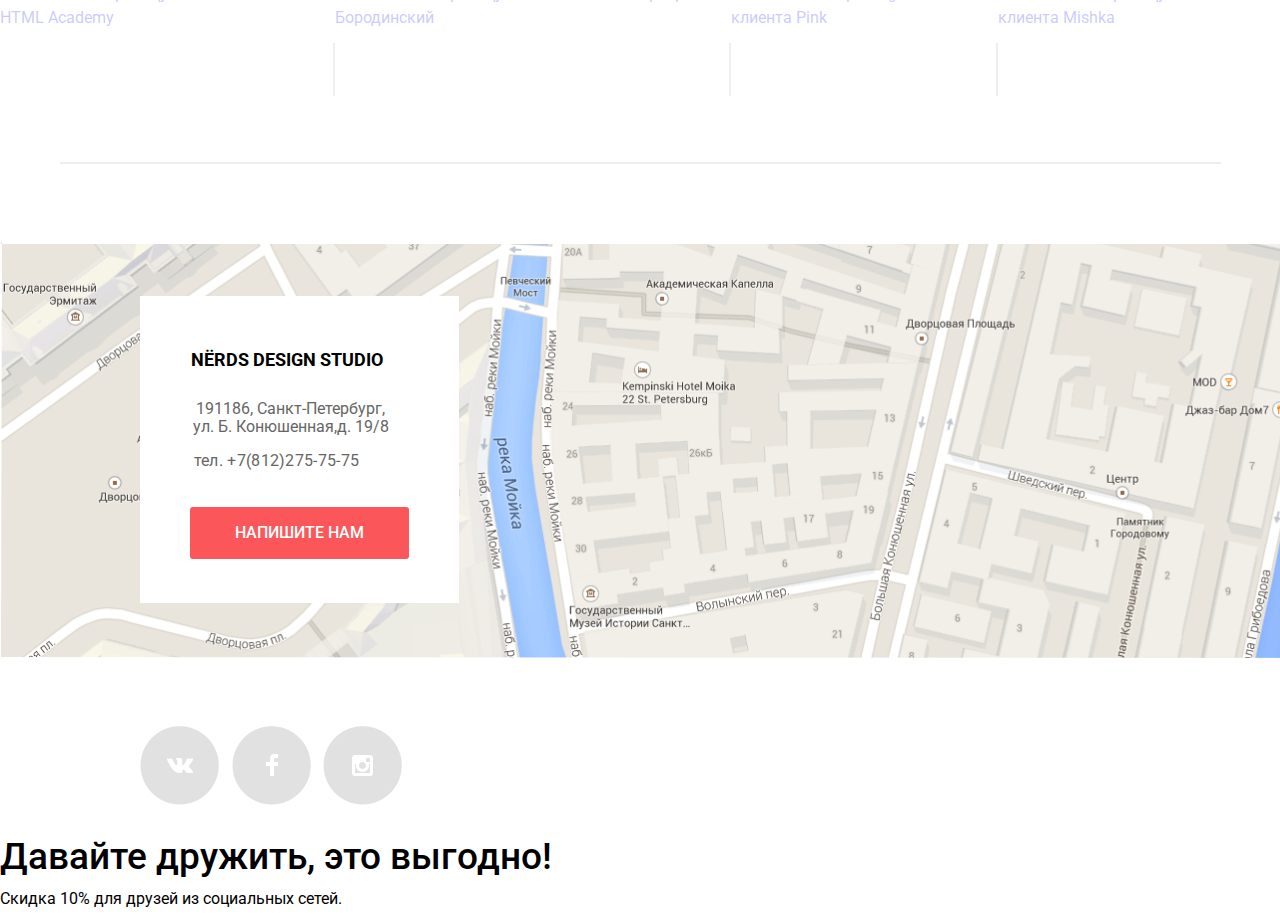
==== commit eb5eb1f3: "31.10.19" ====
--- a/index.html
+++ b/index.html
@@ -144,6 +144,7 @@
       <section class="container-address">
         <h2 class="visually-hidden">Контакты</h2>
         <section class="address">
+          <h2 class="visually-hidden">Адрес</h2>
           <address>
             <p class="address-title">Nёrds design studio</p>
             <p class="address-text1">191186, Санкт-Петербург,<br>
@@ -152,8 +153,8 @@
           </address>
           <a class="writetous-button" href="write-to-us.html">Напишите нам</a>
         </section>
-        <img class="map" src="./img/map.png" width="100%" height="auto" alt="Дизайн студия Нёрдс 191186, Санкт-Петербург, ул. Б. Конюшенная,д. 19/8, тел. +7(812)275-75-75">
         <a class="pointer" href="#" aria-label="Дизайн студия Нёрдс 191186, Санкт-Петербург, ул. Б. Конюшенная,д. 19/8, тел. +7(812)275-75-75"><img src="./img/map-marker.png" alt=""></a>
+        <img class="map" src="./img/map.png" width="1439" height="417" alt="Дизайн студия Нёрдс 191186, Санкт-Петербург, ул. Б. Конюшенная,д. 19/8, тел. +7(812)275-75-75">
       </section>
       <section class="container-social">
         <div class="friendship">
--- a/css/style.css
+++ b/css/style.css
@@ -518,7 +518,7 @@
 .box2-about h3 {
   margin: 0;
   padding-left: 16px;
-  padding-top: 5px;
+  padding-top: 0px;
   font-weight: 800;
   font-size: 16px;
   text-transform: uppercase;
@@ -634,6 +634,7 @@
 }
 
 .address {
+	position: absolute;
 	text-align: center;
 	background-color: white;
 	width: 319px;
@@ -642,7 +643,7 @@
 
 .address-title {
 	margin: 0;
-	padding-top: 48px;
+	padding-top: 49px;
 	padding-right: 26px;
 	font-size: 18px;
 	line-height: 30px;
@@ -661,10 +662,10 @@
 .address-text2 {
 	line-height: 18px;
 	margin: 0;
-  padding-top: 19px;
-  padding-right: 46px;
-  letter-spacing: 0.02em;
-  color: #666666;
+	padding-top: 16px;
+	padding-right: 46px;
+	letter-spacing: 0.02em;
+	color: #666666;
 }
 
 .writetous-button {
@@ -694,9 +695,10 @@
 }
 
 section.container-address .pointer {
-	    top: -644px;
-	    z-index: 1;
-	    left: 684px;
+	position: absolute;
+    z-index: 1;
+    left: 684px;
+    top: 90px;
 }
 
 section.address {
@@ -711,8 +713,9 @@
 }
 
 .map {
-	top: -308px;
+	top: 0;
 	z-index: 0;
+	position: absolute;
 }
 
 div.friendship{
@@ -1088,7 +1091,6 @@
 .range-controls .bar {
   width: 70%;
   height: 2px;
-
   background: #00ca74;
 }
 
@@ -1395,7 +1397,6 @@
   display: flex;
   flex-wrap: wrap;
   justify-content: space-between;
-  /* min-height: 49px; */
   flex-grow: 1;
   text-transform: uppercase;
   align-items: center;
@@ -1527,7 +1528,6 @@
 	width: 448px;
 	justify-content: space-between;
 	padding-top: 24px;
-	/* text-transform: uppercase; */
 }
 
 .select-pages div {
@@ -1541,6 +1541,13 @@
 	background: #eeeeee;
 	width: 49px;
 	height: 49px;
+	border: none;
+	border-radius: 3px;
+}
+
+.select-button:active {
+	background: #ffffff;
+	border: solid 3px #dbdbdb;
 }
 
 .select-button:hover {
@@ -1548,7 +1555,9 @@
 } 
 
 .select-button:focus {
-	background: #dfdfdf;
+	box-shadow: inset 0px 3px 0 0 #bfbfbf;
+	background: #d5d5d5;
+	color: #a9a9a9;
 } 
 
 .select-button:checked {
@@ -1566,6 +1575,9 @@
 	width: 257px;
 	font-size: 16px;
 	background: #eeeeee;
+	border: none;
+	outline: none;
+	border-radius: 3px;
 }
 
 .next-button:hover {
@@ -1573,5 +1585,36 @@
 }
 
 .next-button:focus {
- opacity: 0.60;
+ 	box-shadow: inset 0px 3px 0 0 #bfbfbf;
+	background: #d5d5d5;
+	color: #a9a9a9;
+}
+
+/*write-to-us*/
+
+.wu-body {
+	margin: auto;
+}
+
+.reserve-popup {
+	position: fixed;
+	background-color: #ffffff;
+	box-shadow: 0 0 40px rgb(0, 0, 0, 0.6);
+	color: #000000;
+}
+
+.popup-window {
+	width: 861px;
+	height: 523px;
+	left: 50%;
+	margin-left: -477px;
+	z-index: 3;
+	padding: 64px 0px 0px 96px;
+}
+
+.wu-title {
+	margin: 0;
+	padding-bottom: 38px;
+	font-size: 45px;
+	line-height: 45px;
 }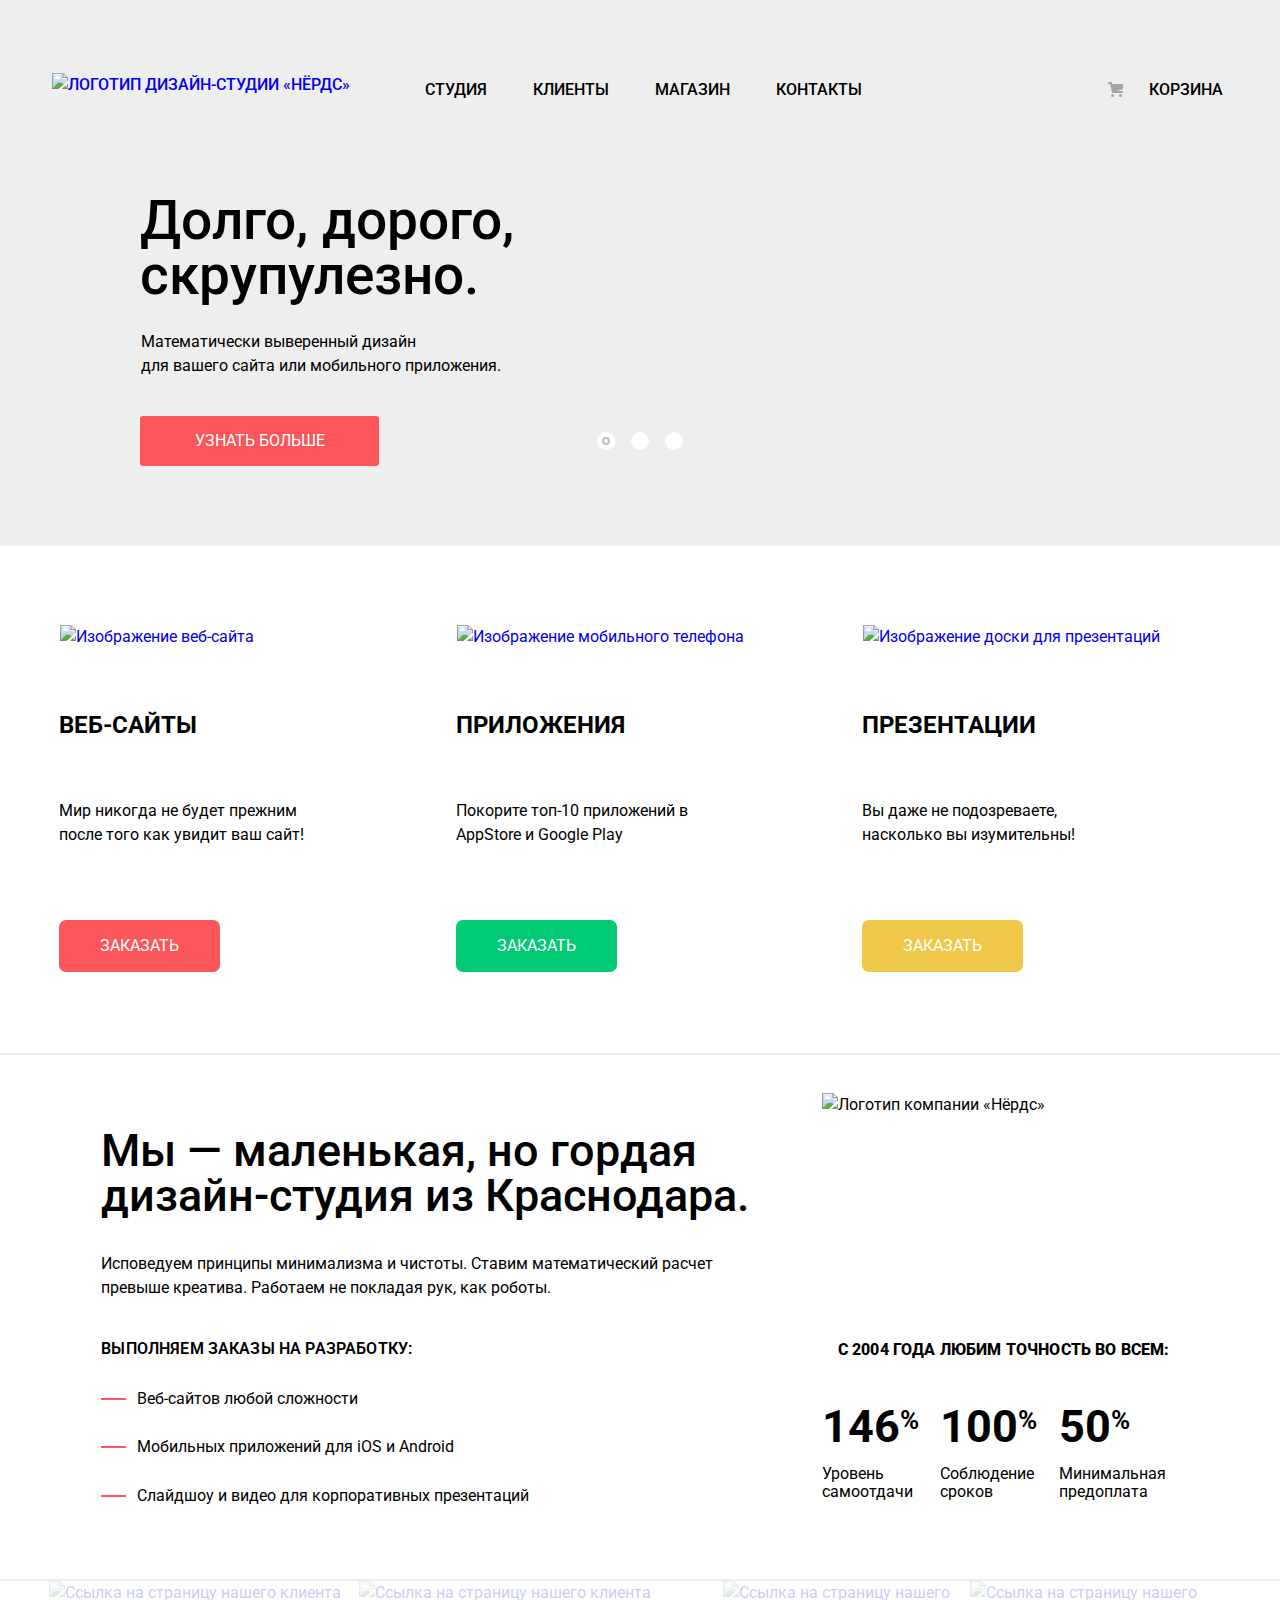
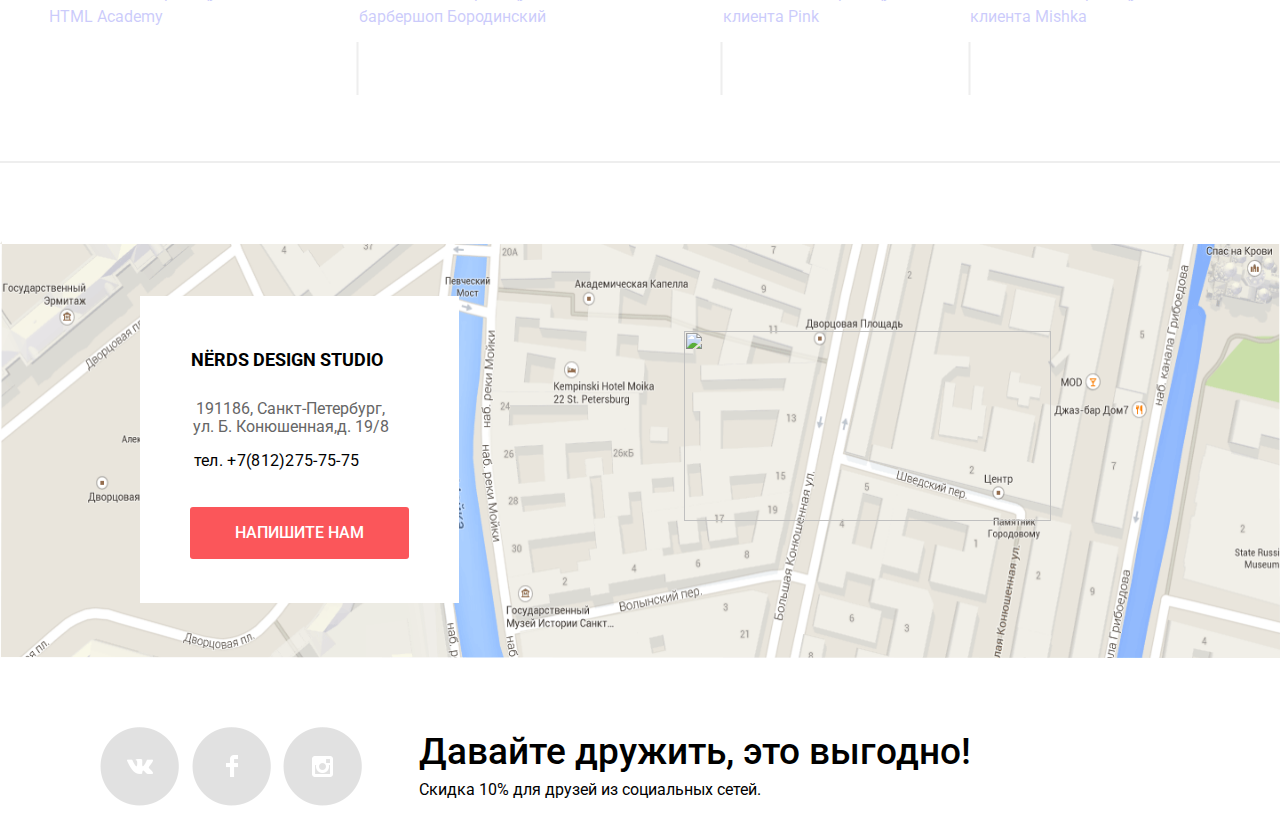
==== commit d99a68bd: "popupMap в процессе" ====
--- a/index.html
+++ b/index.html
@@ -4,7 +4,7 @@
   <head>
     <meta charset="utf-8">
     <title>Дизайн-студия Нёрдс</title>
-    <link href="./css/normalize.css" rel="stylesheet">
+    <link href="./css/minimal.normalize.css" rel="stylesheet">
     <link href="https://fonts.googleapis.com/css?family=Roboto:400,500,700&display=swap&subset=cyrillic" rel="stylesheet">
     <link href="./css/style.css"  type="text/css" rel="stylesheet">
   </head>
@@ -17,10 +17,10 @@
         </a>
         <div class="navigation">
           <ul class="navigation-store">
-          <li><a href="#">Студия</a></li>
-          <li><a href="#">Клиенты</a></li>
-          <li><a href="catalog.html">Магазин</a></li>
-          <li><a href="#">Контакты</a></li>
+            <li><a href="#">Студия</a></li>
+            <li><a href="#">Клиенты</a></li>
+            <li><a href="catalog.html">Магазин</a></li>
+            <li><a href="#">Контакты</a></li>
           </ul>
           <a class="basket" href="#"><svg xmlns="http://www.w3.org/2000/svg" width="15" height="15" viewBox="0 0 15 15"><circle fill="#a6a6a6" cx="4.5" cy="13.5" r="1.5"/><circle fill="#a6a6a6" cx="12.5" cy="13.5" r="1.5"/><path fill="#a6a6a6" d="M15 2H4.07l-.422-2H0v2h2.031l1.985 9H15V9H9.441L15 6.951z"/></svg>Корзина</a>
         </div>
@@ -28,8 +28,8 @@
     </header>
 
     <main class="main-index">
-      <section class="slider">      
-        <div class="container">   
+      <section class="slider">
+        <div class="container">
           <h2 class="visually-hidden">Преимущества</h2>
           <input class="visually-hidden" type="radio" id="product-1" name="toggle" checked>
           <input class="visually-hidden" type="radio" id="product-2" name="toggle">
@@ -64,19 +64,19 @@
         <ul class="container-products">
           <li>
             <h3>Веб-сайты</h3>
-            <p>Мир никогда не будет прежним<br>после того как увидит ваш сайт!</p>
+            <p class="products-text">Мир никогда не будет прежним после того как увидит ваш сайт!</p>
             <a href="#" class="img"><img src="./img/indexImg/webSite.jpg" width="300" height="146" alt="Изображение веб-сайта"></a>
             <a href="#" class="order-button-1">Заказать</a>
           </li>
           <li>
             <h3>Приложения</h3>
-            <p>Покорите топ-10 приложений в<br>AppStore и Google Play</p>
+            <p class="products-text">Покорите топ-10 приложений в AppStore и Google Play</p>
             <a href="#" class="img"><img src="./img/indexImg/illustration-2.jpg" width="300" height="146" alt="Изображение мобильного телефона"></a>
             <a href="#" class="order-button-2">Заказать</a>
           </li>
           <li>
             <h3>Презентации</h3>
-            <p>Вы даже не подозреваете,<br>насколько вы изумительны!</p>
+            <p class="products-text">Вы даже не подозреваете, насколько вы изумительны!</p>
             <a href="#" class="img"><img src="./img/indexImg/illustration-3.jpg" width="300" height="146" alt="Изображение доски для презентаций"></a>
             <a href="#" class="order-button-3">Заказать</a>
           </li>
@@ -90,9 +90,8 @@
       <section class="about-us">
         <div class="box1-about">
           <h2 class="visually-hidden">О нас</h2>
-          <p class="about-title">Мы &mdash; маленькая, но гордая<br>дизайн-студия из Краснодара.</p>
-          <p class="about-title2">Исповедуем принципы минимализма и чистоты. Ставим математический расчет<br>превыше креатива.
-            Работаем не покладая рук, как роботы.</p>
+          <p class="about-title">Мы &mdash; маленькая, но гордая дизайн-студия из Краснодара.</p>
+          <p class="about-title2">Исповедуем принципы минимализма и чистоты. Ставим математический расчет превыше креатива. Работаем не покладая рук, как роботы.</p>
           <h3 class="about-work1">Выполняем заказы на разработку:</h3>
           <ul class="about-ul">
             <li class="about-stroke">Веб-сайтов любой сложности</li>
@@ -106,14 +105,14 @@
           <ul class="about-accuracy">
             <li>
               <span>146<sup>%</sup></span>
-              <p class="about-p">Уровень<br>самоотдачи</p>
+              <p class="about-p">Уровень самоотдачи</p>
             </li>
             <li><span class="percent">100<sup>%</sup></span>
-              <p class="about-p">Соблюдение<br>сроков</p>
+              <p class="about-p">Соблюдение сроков</p>
             </li>
             <li>
               <span>50<sup>%</sup></span>
-              <p class="about-p">Минимальная<br>предоплата</p>
+              <p class="about-p">Минимальная предоплата</p>
             </li>
           </ul>
         </div>
@@ -125,15 +124,15 @@
 
       <section class="customers">
         <h2 class="visually-hidden">Наши клиенты</h2>
-        <ul class="customers-logo">
-          <li><a href="https://htmlacademy.ru/intensive/htmlcss"><img src="./img/indexImg/logo-1.png" width="263" height="179" alt="Ссылка на страницу нашего клиента HTML Academy"></a></li>
-          <li><hr class="line-vertical"></li>
-          <li class="customer-barber"><a href="#"><img src="./img/indexImg/logo-2.png" width="261" height="179" alt="Ссылка на страницу нашего клиента барбершоп Бородинский"></a></li>
-          <li><hr class="line-vertical"></li>
-          <li><a href="#"><img src="./img/indexImg/logo-3.png" width="263" height="179" alt="Ссылка на страницу нашего клиента Pink"></a></li>
-          <li><hr class="line-vertical"></li>
-          <li><a href="#"><img src="./img/indexImg/logo-4.png" width="263" height="179" alt="Ссылка на страницу нашего клиента Mishka"></a></li>
-        </ul>
+        <div class="customers-logo">
+          <a href="https://htmlacademy.ru/intensive/htmlcss"><img src="./img/indexImg/logo-1.png" width="263" height="179" alt="Ссылка на страницу нашего клиента HTML Academy"></a>
+          <hr class="line-vertical">
+          <a href="#"><img src="./img/indexImg/logo-2.png" width="261" height="179" alt="Ссылка на страницу нашего клиента барбершоп Бородинский"></a>
+          <hr class="line-vertical">
+          <a href="#"><img src="./img/indexImg/logo-3.png" width="263" height="179" alt="Ссылка на страницу нашего клиента Pink"></a>
+          <hr class="line-vertical">
+          <a href="#"><img src="./img/indexImg/logo-4.png" width="263" height="179" alt="Ссылка на страницу нашего клиента Mishka"></a>
+        </div>
       </section>
       <div class="line">
         <hr>
@@ -147,13 +146,13 @@
           <h2 class="visually-hidden">Адрес</h2>
           <address>
             <p class="address-title">Nёrds design studio</p>
-            <p class="address-text1">191186, Санкт-Петербург,<br>
+            <p class="address-text1">191186, Санкт-Петербург,
             ул. Б. Конюшенная,д. 19/8</p>
-            <p class="address-text2">тел. +7(812)275-75-75</p>
+            <p class="address-text2"><a class="call-number" href="tel:+78122757575">тел. +7(812)275-75-75</a></p>
           </address>
           <a class="writetous-button" href="write-to-us.html">Напишите нам</a>
         </section>
-        <a class="pointer" href="#" aria-label="Дизайн студия Нёрдс 191186, Санкт-Петербург, ул. Б. Конюшенная,д. 19/8, тел. +7(812)275-75-75"><img src="./img/map-marker.png" alt=""></a>
+        <a class="pointer" href="#" aria-label="Дизайн студия Нёрдс 191186, Санкт-Петербург, ул. Б. Конюшенная,д. 19/8, тел. +7(812)275-75-75"><img src="./img/map-marker.png" width="367" height="190" alt=""></a>
         <img class="map" src="./img/map.png" width="1439" height="417" alt="Дизайн студия Нёрдс 191186, Санкт-Петербург, ул. Б. Конюшенная,д. 19/8, тел. +7(812)275-75-75">
       </section>
       <section class="container-social">
@@ -182,19 +181,30 @@
       <h2 class="modal-title">Напишите нам</h2>
       <form class="login-form" action="https://echo.htmlacademy.ru" method="post">
         <label class="modal-text" for="appointment-name">Ваше имя:</label>
-        <input class="login-info position-name" id="appointment-name" type="text" name="name" value="" maxlength="36" pattern="^[А-Яа-яЁё\s]+$" placeholder="Имя Фамилия" required>
+        <input class="login-info position-name" id="appointment-name" type="text" name="surname" value="" maxlength="36" pattern="^[А-Яа-яЁё\s]+$" placeholder="Имя Фамилия">
         <label class="modal-text position-email-label" for="appointment-email">Ваш e-mail:</label>
-        <input class="login-info position-email" id="appointment-email" type="email" name="e-mail" value="" maxlength="36" placeholder="email@example.com" required>
+        <input class="login-info position-email" id="appointment-email" type="email" name="mail" value="" maxlength="36" placeholder="email@example.com">
         <label class="modal-text position-text-label" for="appointment-text">Текст письма:</label>
-        <textarea class="login-info position-text" id="appointment-text" name="text" placeholder="В свободной форме" required></textarea>
+        <textarea class="login-info position-text" id="appointment-text" name="text" placeholder="В свободной форме"></textarea>
         <button class="send-button" type="submit">Отправить</button>
       </form>
       <button class="close-cross" type="button" aria-label="Закрыть">
         <svg xmlns="http://www.w3.org/2000/svg" width="21" height="21" viewBox="0 0 21 21"><path fill="#FB565A" d="M13.328 10.5l7.371-7.371a1.003 1.003 0 0 0 0-1.414L19.285.3a1.003 1.003 0 0 0-1.414 0L10.5 7.672 3.129.301a1.003 1.003 0 0 0-1.414 0L.301 1.715a1.003 1.003 0 0 0 0 1.414L7.672 10.5.301 17.871a1.003 1.003 0 0 0 0 1.414l1.415 1.414a1.003 1.003 0 0 0 1.414 0l7.371-7.371 7.371 7.371a1.003 1.003 0 0 0 1.414 0l1.414-1.414a1.003 1.003 0 0 0 0-1.414L13.328 10.5z"/></svg>
       </button>
     </section>
- 
-    <script src="../js/popup.js"></script>
+
+    <section class="modal modal-map">
+      <h2 class="visually-hidden">Как до нас добраться</h2>
+      <iframe src="https://www.google.com/maps/embed?pb=!1m18!1m12!1m3!1d1998.603787253323!2d30.32085871632972!3d59.93871648187622!2m3!1f0!2f0!3f0!3m2!1i1024!2i768!4f13.1!3m3!1m2!1s0x4696310fca145cc1%3A0x42b32648d8238007!2z0JHQvtC70YzRiNCw0Y8g0JrQvtC90Y7RiNC10L3QvdCw0Y8g0YPQuy4sIDE5LzgsINCh0LDQvdC60YIt0J_QtdGC0LXRgNCx0YPRgNCzLCAxOTExODY!5e0!3m2!1sru!2sru!4v1572824283770!5m2!1sru!2sru" width="766" height="560" frameborder="0" style="border:0;" allowfullscreen=""></iframe>
+      <p><img src="img/map-popup.png" width="766" height="560" alt="Офис компании по адресу ул. Большая Конюшенная 19/8, Санкт-Петербург"></p>
+      <button class="modal-close" type="button" aria-label="Закрыть">
+        <svg xmlns="http://www.w3.org/2000/svg" width="21" height="21" viewBox="0 0 21 21"><path fill="#FB565A" d="M13.328 10.5l7.371-7.371a1.003 1.003 0 0 0 0-1.414L19.285.3a1.003 1.003 0 0 0-1.414 0L10.5 7.672 3.129.301a1.003 1.003 0 0 0-1.414 0L.301 1.715a1.003 1.003 0 0 0 0 1.414L7.672 10.5.301 17.871a1.003 1.003 0 0 0 0 1.414l1.415 1.414a1.003 1.003 0 0 0 1.414 0l7.371-7.371 7.371 7.371a1.003 1.003 0 0 0 1.414 0l1.414-1.414a1.003 1.003 0 0 0 0-1.414L13.328 10.5z"/></svg>
+      </button>
+    </section>
+
+    <script src="./js/minimal.popup.js"></script>
+
+    <script src="./js/map.js"></script>
 
   </body>
 </html>
--- a/css/style.css
+++ b/css/style.css
@@ -1,42 +1,44 @@
 /*index.css*/
+
 html {
-	box-sizing: border-box; 
+  min-width: 1100px;
+  -webkit-box-sizing: border-box;
+  box-sizing: border-box; 
 }
 
 body {
-	margin:  auto;
-	padding: 0;
-	max-width: 1440px;
-	font-family: Roboto, Arial, sans-serif;
-	font-size: 16px;
-	line-height: 24px;
-	font-weight: 400;
-	color: #000000;
-	background-color: #ffffff;
-	background-position: top center;
-	background-repeat: no-repeat;
+  margin: auto;
+  padding: 0;
+  max-width: 1440px;
+  font-family: Roboto, Arial, sans-serif;
+  font-size: 16px;
+  line-height: 24px;
+  font-weight: 400;
+  color: #000000;
+  background-color: #ffffff;
+  background-position: top center;
+  background-repeat: no-repeat;
 }
 
 a {
-	text-decoration: none;
+  text-decoration: none;
 }
 
 .container {
-	width: 1440px;
-	margin: 0 auto;
-	padding: 0 0px;
+  margin: 0 auto;
+  padding: 0 0px;
 }
 
 li, ul {
-	list-style-type: none;
+  list-style-type: none;
 }
 
 .visually-hidden {
-	position: absolute;
-	clip: rect(0 0 0 0);
-	width: 1px;
-	height: 1px;
-	margin: -1px;
+  position: absolute;
+  clip: rect(0 0 0 0);
+  width: 1px;
+  height: 1px;
+  margin: -1px;
 }
 
 .main-index {
@@ -44,24 +46,37 @@
 }
 
 .main-catalog {
-  min-height: 2455px;
+  min-width: 1100px;
 }
 
 .main-header {
-	display: flex;
-	justify-content: center;
-	padding-top: 44px;
-	background-color: #eeeeee;
+  display: -webkit-box;
+  display: -ms-flexbox;
+  display: flex;
+  -webkit-box-pack: center;
+  -ms-flex-pack: center;
+  justify-content: center;
+  padding-top: 44px;
+  background-color: #eeeeee;
 }
 
 .main-logo{
+  padding-left: 12px;
   padding-top: 9px;
 }
 
+.main-logo:hover {
+  opacity: 0.8;
+}
+
+.main-logo:focus {
+  opacity: 0.3;
+}
+
 .slider {
-	position: relative;
-	min-height: 423px;
-	background-color: #eeeeee;
+  position: relative;
+  min-height: 423px;
+  background-color: #eeeeee;
 }
 
 .slider-controls {
@@ -69,91 +84,81 @@
   left: 50%;
   bottom: 104px;
   z-index: 100;
-  
   width: 160px;
   height: 18px;
-
   text-align: center;
   font-size: 0;
+  -webkit-transform: translateX(-50%);
+  -ms-transform: translateX(-50%);
   transform: translateX(-50%);
 }
 
 .slider-controls label {
-	position: relative;
-
-	display: inline-block;
-	width: 18px;
-	height: 18px;
-	padding: 8px;
-
-	border-radius: 50%;
-	cursor: pointer;
+  position: relative;
+  display: inline-block;
+  width: 18px;
+  height: 18px;
+  padding: 8px;
+  border-radius: 50%;
+  cursor: pointer;
 }
 
 .slider-controls label::after {
   content: "";
-  
   position: absolute;
   top: 8px;
   left: 8px;
   z-index: 1;
-  
   width: 18px;
   height: 18px;
-  
   background: #ffffff;
-  
   border-radius: 50%;
 }
 
 .slider-controls .active::before {
   content: "";
-  
   position: absolute;
   left: 50%;
   top: 50%;
   z-index: 2;
-  
   width: 4px;
   height: 4px;
   margin: -4px;
-  
   background-color: inherit;
   border: 2px solid #c1c1c1;
   border-radius: 50%;
 }
 
 .slider-list {
-	margin: 0;
-	padding: 0;
-
-	list-style: none;
+  margin: 0;
+  padding: 0;
+  list-style: none;
 }
 
 .slider-item{
-	display: none;
-	height: 430px;
-	/* padding: 78px 0 80px 0; */
+  min-width: 1100px;
+  display: none;
+  height: 430px;
 }
 
 .slider-item:nth-child(1) {
-	background-image: url(../img/indexImg/nerds-index-slide1.png);
-	background-repeat: no-repeat;
-	background-position: 79% -3px;
-	background-size: 758px 433px;
-	min-width: 1440px;
+  background-image: url(../img/indexImg/nerds-index-slide1.png);
+  background-repeat: no-repeat;
+  background-position: 79% -3px;
+  background-size: 758px 433px;
+  min-width: 1100px;
 }
 
 .slider-item:nth-child(2) {
-	background-image: url(../img/indexImg/nerds-index-slide2.png);
-	background-repeat: no-repeat;
-	background-position: 79% -1px;
+  background-image: url(../img/indexImg/nerds-index-slide2.png);
+  background-repeat: no-repeat;
+  background-position: 79% -1px;
 }
 
 .slider-item:nth-child(3) {
-	background-image: url(../img/indexImg/nerds-index-slide3.png);
-	background-repeat: no-repeat;
-	background-position: 80% -3px;
+  background-image: url(../img/indexImg/nerds-index-slide3.png);
+  background-repeat: no-repeat;
+  background-position: 80% -3px;
 }
 
 #product-1:checked ~ .slider-list .slider-item:nth-child(1) {
@@ -185,28 +190,28 @@
 }
 
 .slider-item h3 {
-	padding-top: 77px;
-	padding-left: 140px;
-	max-width: 600px;
-	margin: 0;
-	margin-bottom: 27px;
-	font-size: 55px;
-	line-height: 55px;
-	font-weight: 500;
+  padding-top: 77px;
+  padding-left: 140px;
+  max-width: 600px;
+  margin: 0;
+  margin-bottom: 27px;
+  font-size: 55px;
+  line-height: 55px;
+  font-weight: 500;
 }
 
 .slider-item p {
-	padding-left: 141px;
-	max-width: 430px;
-	margin: 0;
-	margin-bottom: 38px;
+  padding-left: 141px;
+  max-width: 430px;
+  margin: 0;
+  margin-bottom: 38px;
 }
 
 .button {
   margin-left: 140px;
   display: block;
   width: 201px;
-  padding: 17px 19px;
+  padding: 16px 19px;
   font-size: 16px;
   line-height: 18px;
   color: #ffffff;
@@ -218,7 +223,6 @@
   border: none;
 }
 
-
 .button:hover,
 .button:focus {
   background-color: #e74246;
@@ -226,244 +230,306 @@
 
 .button:active {
   color: rgba(255, 255, 255, 0.3);
-  
   background-color: #d7373b;
+  -webkit-box-shadow: 0 3px rgba(0, 0, 0, 0.1) inset;
   box-shadow: 0 3px rgba(0, 0, 0, 0.1) inset;
 }
 
 .main-header-logo:hover {
-	filter: alpha (opacity=80);
-	opacity: 0.80;
+  -webkit-filter: alpha (opacity=80);
+  filter: alpha (opacity=80);
+  opacity: 0.80;
 }
 
 .main-header-logo:focus {
-	filter: alpha (opacity=30);
-	opacity: 0.30;
+  -webkit-filter: alpha (opacity=30);
+  filter: alpha (opacity=30);
+  opacity: 0.30;
 }
 
 .site-navigation {
-	display: flex;
-	/* flex-direction: row; */
-	padding: 0 0px;
-	min-width: 1175px;
-	height: 72px;
-	justify-content: space-between;
-	align-items: center;
-	font-weight: 500;
-	text-transform: uppercase;
-	list-style: none;
+  width: 1201px;
+  display: -webkit-box;
+  display: -ms-flexbox;
+  display: flex;
+  padding: 0 0px;
+  height: 72px;
+  -webkit-box-pack: justify;
+  -ms-flex-pack: justify;
+  justify-content: space-between;
+  -webkit-box-align: center;
+  -ms-flex-align: center;
+  align-items: center;
+  font-weight: 500;
+  text-transform: uppercase;
+  list-style: none;
 }
 
 .site-navigation img {
-    /* padding-top: 57px; */
-    /* padding-left: 12px; */
-    width: 175px;
-    height: 65px;
+  width: 175px;
+  height: 65px;
 }
 
 .site-navigation ul {
-    display: flex;
-    justify-content: space-between;
-    align-items: flex-end;
-    flex-wrap: wrap;
-    font-size: 16px;
-    margin: 0;
-    width: 437px;
-    /* padding-bottom: 11px; */
-    /* padding-right: 67px; */
-    /* letter-spacing: 1.1px; */
+  display: -webkit-box;
+  display: -ms-flexbox;
+  display: flex;
+  -webkit-box-pack: justify;
+  -ms-flex-pack: justify;
+  justify-content: space-between;
+  -webkit-box-align: end;
+  -ms-flex-align: end;
+  align-items: flex-end;
+  -ms-flex-wrap: wrap;
+  flex-wrap: wrap;
+  font-size: 16px;
+  margin: 0;
+  width: 437px;
 }
 
 .site-navigation li {
-	display: inline;
+  display: inline;
 }
 
 .site-navigation li a {
-	color: black;
+  color: black;
 }
 
 .site-navigation a:hover {
-	color: #fb565a;
+  color: #fb565a;
 }
 
 .site-navigation a:focus {
-	color: #bdbdbd;		
+  color: #bdbdbd;
 }
 
 .navigation {
   padding-top: 19px;
   width: 798px;
-  display: flex;
+  display: -webkit-box;
+  display: -ms-flexbox;
+  display: flex;
+  -webkit-box-pack: justify;
+  -ms-flex-pack: justify;
   justify-content: space-between;
-  padding-right: 8px;
+  padding-right: 18px;
+  -ms-flex-wrap: wrap;
+  flex-wrap: wrap;
 }
 
 .navigation-store {
-	width: 527px;
-  display: flex;
+  width: 527px;
+  display: -webkit-box;
+  display: -ms-flexbox;
+  display: flex;
+  -webkit-box-pack: justify;
+  -ms-flex-pack: justify;
   justify-content: space-between;
+  -ms-flex-wrap: wrap;
   flex-wrap: wrap;
 }
 
 .basket {
-	width: 115px;
-	display: flex;
-	flex-wrap: wrap;
-	justify-content: space-between;
-	/* padding-top: 66px; */
-	/* padding-right: 28px; */
-	font-size: 16px;
-	align-items: center;
-	color: black;
-	/* letter-spacing: 0.05em; */
+  width: 115px;
+  display: -webkit-box;
+  display: -ms-flexbox;
+  display: flex;
+  -ms-flex-wrap: wrap;
+  flex-wrap: wrap;
+  -webkit-box-pack: justify;
+  -ms-flex-pack: justify;
+  justify-content: space-between;
+  font-size: 16px;
+  -webkit-box-align: center;
+  -ms-flex-align: center;
+  align-items: center;
+  color: black;
 }
 
 .advanteges-title {
-	font-size: 55px;
-	line-height: 55px;
-	font-weight: 500;
-}
+  font-size: 55px;
+  line-height: 55px;
+  font-weight: 500;
+}
+
 .link-1 {
-	border-bottom:2px solid #fb565a;
-	padding-bottom: 9px;
-	padding-left: 2px;
+  border-bottom:2px solid #fb565a;
+  padding-bottom: 9px;
+  padding-left: 2px;
 }
 
 .advanteges-button {
-	display: inline-block;
-	background-color: #fb565a;
-	border-radius: 2px;
-    text-transform: uppercase;
-    padding: 19px 54px;
-    color: white;
+  display: inline-block;
+  background-color: #fb565a;
+  border-radius: 2px;
+  text-transform: uppercase;
+  padding: 19px 54px;
+  color: white;
 }
 
 .advanteges-button:hover {
-	background-color: #e74246;
+  background-color: #e74246;
 }
 
 .advanteges-button:focus {
-	background-color: #d7373b;
-	color: #e48789;
+  background-color: #d7373b;
+  color: #e48789;
 }
 
 .products {
-	padding-top: 79px;
+  min-width: 1100px;
+  padding-top: 79px;
   padding-right: 61px;
-	min-height: 428px;
-	display: flex;
-	justify-content: center;
-}
-
-.container-products {    
-	    width: 1101px;
-	    margin: 0;
-	    display: flex;
-	    flex-wrap: wrap;
-	    flex-direction: row;
-	    justify-content: space-between;
-}	
+  min-height: 428px;
+  display: -webkit-box;
+  display: -ms-flexbox;
+  display: flex;
+  -webkit-box-pack: center;
+  -ms-flex-pack: center;
+   justify-content: center;
+}
+
+.container-products {
+  width: 1101px;
+  margin: 0;
+  display: -webkit-box;
+  display: -ms-flexbox;
+  display: flex;
+  -ms-flex-wrap: wrap;
+  flex-wrap: wrap;
+  -webkit-box-orient: horizontal;
+  -webkit-box-direction: normal;
+  -ms-flex-direction: row;
+  flex-direction: row;
+  -webkit-box-pack: justify;
+  -ms-flex-pack: justify;
+  justify-content: space-between;
+} 
 
 .container-products li{
-	display: flex;
-	flex-direction: column;
-	flex-wrap: wrap;
-	justify-content: space-between;
-	align-items: flex-start;
-	padding-bottom: 2px;
-	height: 347px;
+  display: -webkit-box;
+  display: -ms-flexbox;
+  display: flex;
+  -webkit-box-orient: vertical;
+  -webkit-box-direction: normal;
+  -ms-flex-direction: column;
+  flex-direction: column;
+  -ms-flex-wrap: wrap;
+  flex-wrap: wrap;
+  -webkit-box-pack: justify;
+  -ms-flex-pack: justify;
+  justify-content: space-between;
+  -webkit-box-align: start;
+  -ms-flex-align: start;
+  align-items: flex-start;
+  padding-bottom: 2px;
+  height: 347px;
 }
 
 .container-products h3 {
-	font-size: 24px;
-	line-height: 30px;
-	font-weight: 700;
-	text-transform: uppercase;
+  font-size: 24px;
+  line-height: 30px;
+  font-weight: 700;
+  text-transform: uppercase;
 }
 
 .container-products li a.img {
-	order: -1;
-	padding-left: 1px;
+  -webkit-box-ordinal-group: 0;
+  -ms-flex-order: -1;
+  order: -1;
+  padding-left: 1px;
 }
 
 .container-products li h3 {
-	order: 1;
-	margin: 0;
-	margin-top: 3px;
+  -webkit-box-ordinal-group: 2;
+  -ms-flex-order: 1;
+  order: 1;
+  margin: 0;
+  margin-top: 3px;
 }
 
 .container-products li p {
-	order: 2;
-	margin: 0;
-	margin-bottom: 15px;
+  -webkit-box-ordinal-group: 3;
+  -ms-flex-order: 2;
+  order: 2;
+  margin: 0;
+  margin-bottom: 15px;
 }
 
 .container-products li a {
+  -webkit-box-ordinal-group: 4;
+  -ms-flex-order: 3;
   order: 3;
 }
 
-
-
-
+.products-text {
+  width: 278px;
+}
 
 .order-button-1, .order-button-2, .order-button-3 {
-	display: inline-block;
-	border-radius: 7px;
-	text-transform: uppercase;
-	padding: 14px 40px;
-	color: white;
+  display: inline-block;
+  border-radius: 7px;
+  text-transform: uppercase;
+  padding: 14px 41px;
+  color: white;
 } 
 
 .order-button-1 {
-	background-color: #fb565a;
+  background-color: #fb565a;
 }
 
 .order-button-2 {
-	background-color: #00ca74;
+  background-color: #00ca74;
 }
 
 .order-button-3 {
-	background-color: #efc84a;
+  background-color: #efc84a;
 }
 
 .order-button-1:hover{
-background-color: #e74246;
-}
+  background-color: #e74246;
+}
+
 .order-button-2:hover{
-background-color: #00bc6c;
-}
+  background-color: #00bc6c;
+}
+
 .order-button-3:hover{
-background-color: #eab534;
+  background-color: #eab534;
 }
 
 .order-button-1:focus {
-	background-color: #d7373b;
-	color: #e48789;
-}
+  background-color: #d7373b;
+  color: #e48789;
+}
+
 .order-button-2:focus {
-	background-color: #00aa62;
-	color: #74c69c;
-}
+  background-color: #00aa62;
+  color: #74c69c;
+}
+
 .order-button-3:focus {
-	background-color: #e5a722;
-	color: #edc47f;
+  background-color: #e5a722;
+  color: #edc47f;
 }
 
 .line {
-  width: 1161px;
   height: 2px;
   margin-left: auto;
   margin-right: auto;
+  min-width: 1100px;
 }
 
 .line-vertical {
-	width: 2px;
-	height: 53px;
-	background-color: #eeeeee;
-	transform: rotate(180deg);
-	border: none;
-	margin-top: 61px;
-	margin-left: 1px;
+  width: 2px;
+  height: 53px;
+  background-color: #eeeeee;
+  -webkit-transform: rotate(180deg);
+  -ms-transform: rotate(180deg);
+  transform: rotate(180deg);
+  border: none;
+  margin-top: 61px;
+  margin-left: 1px;
 }
 
 hr {
@@ -474,51 +540,73 @@
 }
 
 .about-us {
-	display: flex;
-	padding-left: 130px;
-	justify-content: space-between;
-	padding-top: 28px;
-	padding-right: 125px;
-	padding-bottom: 36px;
+  min-width: 1100px;
+  display: -webkit-box;
+  display: -ms-flexbox;
+  display: flex;
+  -webkit-box-pack: justify;
+  -ms-flex-pack: justify;
+  justify-content: space-around;
+  padding-top: 28px;
+  /* padding-right: 125px; */
+  padding-bottom: 16px;
 }
 
 .box1-about {
-  display: flex;
-  flex-wrap: wrap;
+  width: 666px;
+  padding-bottom: 19px;
+  padding-left: 59px;
+  display: -webkit-box;
+  display: -ms-flexbox;
+  display: flex;
+  -ms-flex-wrap: wrap;
+  flex-wrap: wrap;
+  -webkit-box-orient: vertical;
+  -webkit-box-direction: normal;
+  -ms-flex-direction: column;
   flex-direction: column;
+  -webkit-box-pack: justify;
+  -ms-flex-pack: justify;
   justify-content: space-between;
   min-height: 460.6px;
 }
 
 .box2-about {
-  display: flex;
-  flex-wrap: wrap;
+  padding-right: 51px;
+  padding-bottom: 17px;
+  display: -webkit-box;
+  display: -ms-flexbox;
+  display: flex;
+  -ms-flex-wrap: wrap;
+  flex-wrap: wrap;
+  -webkit-box-orient: vertical;
+  -webkit-box-direction: normal;
+  -ms-flex-direction: column;
   flex-direction: column;
+  -webkit-box-pack: justify;
+  -ms-flex-pack: justify;
   justify-content: space-between;
 }
 
-.percent {
-  margin-left: 4px;
-}
-
 .about-title2{
-	margin: 0;
-	padding-left: 10px;
+  margin: 0;
+  padding-left: 10px;
 }
 
 .about-title {
-	padding-top: 45px;
-	padding-left: 10px;
-	font-size: 45px;
-	line-height: 45px;
-	font-weight: 500;
-	margin: 0;
+  padding-top: 45px;
+  padding-left: 10px;
+  font-size: 45px;
+  line-height: 45px;
+  font-weight: 500;
+  margin: 0;
 }
 
 .box2-about h3 {
   margin: 0;
   padding-left: 16px;
   padding-top: 0px;
+  padding-bottom: 6px;
   font-weight: 800;
   font-size: 16px;
   text-transform: uppercase;
@@ -526,96 +614,125 @@
 }
 
 .about-work1 {
-	height: 16px;
-	margin: 0;
-	padding-top: 7px;
-	letter-spacing: 0.01em;
-	font-size: 16px;
-	padding-left: 10px;
-	font-weight: 600;
-	text-transform: uppercase;
+  height: 16px;
+  margin: 0;
+  padding-top: 4px;
+  letter-spacing: 0.01em;
+  font-size: 16px;
+  padding-left: 10px;
+  font-weight: 600;
+  text-transform: uppercase;
 }
 
 .about-ul {
   padding-left: 10px;
-  padding-bottom: 37px;
-  margin: 0;
-  display: flex;
-  flex-wrap: wrap;
+  padding-bottom: 36px;
+  margin: 0;
+  display: -webkit-box;
+  display: -ms-flexbox;
+  display: flex;
+  -ms-flex-wrap: wrap;
+  flex-wrap: wrap;
+  -webkit-box-orient: vertical;
+  -webkit-box-direction: normal;
+  -ms-flex-direction: column;
   flex-direction: column;
+  -webkit-box-pack: justify;
+  -ms-flex-pack: justify;
   justify-content: space-between;
   height: 121px;
 }
 
 .about-stroke {
-background: url(../img/indexImg/stroke.png) no-repeat 0 11px;
-padding-left: 36px;
+  background: url(../img/indexImg/stroke.png) no-repeat 0 11px;
+  padding-left: 36px;
 }
 
 .about-accuracy {
-	display: flex;
-	flex-wrap: wrap;
-	justify-content: space-between;
-	padding-bottom: 8px;
-	margin: 0;
-	width: 343px;
+  display: -webkit-box;
+  display: -ms-flexbox;
+  display: flex;
+  -ms-flex-wrap: wrap;
+  flex-wrap: wrap;
+  -webkit-box-pack: justify;
+  -ms-flex-pack: justify;
+  justify-content: space-between;
+  padding-bottom: 10px;
+  margin: 0;
+  width: 343px;
+}
+
+.about-accuracy li {
+  width: 106px;
 }
 
 ul.about-accuracy .about-p {
-	margin-bottom: 35px;
+  margin-bottom: 35px;
 }
 
 .about-accuracy p {
-	line-height: 18px;
+  line-height: 18px;
 }
 
 .about-accuracy span {
-	font-size: 45px;
-	line-height: 45px;
-	font-weight: 700;
+  font-size: 45px;
+  line-height: 45px;
+  font-weight: 700;
 }
 
 .box2-about img {
-	width: 360px;
-	padding-right: 15px;
-	padding-top: 10px;
-	height: 209px;
-}
+  width: 360px;
+  padding-right: 15px;
+  padding-top: 10px;
+  height: 209px;
+}
+
 sup {
-	font-size: 26px;
+  font-size: 26px;
 }
 
 .customers {
-	display: flex;
-	flex-wrap: wrap;
-	height: 180px;
-	justify-content: center;
+  display: -webkit-box;
+  display: -ms-flexbox;
+  display: flex;
+  -ms-flex-wrap: wrap;
+  flex-wrap: wrap;
+  height: 180px;
+  -webkit-box-pack: center;
+  -ms-flex-pack: center;
+  justify-content: center;
 }
 
 .customers-logo {
-	display: flex;
-	justify-content: space-around;
-	margin: 0;
-	min-width: 1184px;
+  width: 1182px;
+  display: -webkit-box;
+  display: -ms-flexbox;
+  display: flex;
+  -ms-flex-pack: distribute;
+  justify-content: space-around;
+  margin: 0;
 }
 
 .customers-logo a {
-	filter: alpha (opacity=20);
-	opacity: 0.20;
+  -webkit-filter: alpha (opacity=20);
+  filter: alpha (opacity=20);
+  opacity: 0.20;
 }
 
 ul.customers-logo li {
-display: inline;
+  display: inline;
 }
 
 .customers-logo a:hover {
-	filter: alpha (opacity=100);
-	opacity: 1.00;
+  -webkit-filter: alpha (opacity=100);
+  filter: alpha (opacity=100);
+  opacity: 1.00;
 }
 
 .customers-logo a:focus {
-	filter: alpha (opacity=10);
-	opacity: 0.10;
+  -webkit-filter: alpha (opacity=10);
+  filter: alpha (opacity=10);
+  opacity: 0.10;
 }
 
 .customer-barber {
@@ -623,32 +740,38 @@
 }
 
 address {
-  display: flex;
+  width: 222px;
+  display: -webkit-box;
+  display: -ms-flexbox;
+  display: flex;
+  -webkit-box-orient: vertical;
+  -webkit-box-direction: normal;
+  -ms-flex-direction: column;
   flex-direction: column;
-	font-style: normal;
+  font-style: normal;
 }
 
 .container-address {
-	height: 424px;
-	position: relative;
+  height: 424px;
+  position: relative;
 }
 
 .address {
-	position: absolute;
-	text-align: center;
-	background-color: white;
-	width: 319px;
-	min-height: 307px;
+  position: absolute;
+  text-align: center;
+  background-color: white;
+  width: 319px;
+  min-height: 307px;
 }
 
 .address-title {
-	margin: 0;
-	padding-top: 49px;
-	padding-right: 26px;
-	font-size: 18px;
-	line-height: 30px;
-	font-weight: 700;
-	text-transform: uppercase;
+  margin: 0;
+  padding-top: 49px;
+  padding-right: 26px;
+  font-size: 18px;
+  line-height: 30px;
+  font-weight: 700;
+  text-transform: uppercase;
 }
 
 .address-text1 {
@@ -656,200 +779,308 @@
   padding-top: 25px;
   padding-right: 18px;
   color: #666666;
-	line-height: 18px;
+  line-height: 18px;
 }
 
 .address-text2 {
-	line-height: 18px;
-	margin: 0;
-	padding-top: 16px;
-	padding-right: 46px;
-	letter-spacing: 0.02em;
-	color: #666666;
+  line-height: 18px;
+  margin: 0;
+  padding-top: 16px;
+  padding-right: 46px;
+  letter-spacing: 0.02em;
+  color: #666666;
+}
+
+.call-number {
+  text-decoration: none;
+  color: #000000;
 }
 
 .writetous-button {
-	top: 37px;
-	display: inline-block;
-	border-radius: 3px;
-	text-transform: uppercase;
-	background-color: #fb565a;
-	color: white;
-	padding: 17px 45px;
-	font-weight: 500;
-	line-height: 18px;
+  top: 37px;
+  display: inline-block;
+  border-radius: 3px;
+  text-transform: uppercase;
+  background-color: #fb565a;
+  color: white;
+  padding: 17px 45px;
+  font-weight: 500;
+  line-height: 18px;
 }
 
 .writetous-button:hover {
-	background-color: #e74246;
+  background-color: #e74246;
 }
 
 .writetous-button:focus {
-	background-color: #d7373b;
-	color: #e48789;
+  background-color: #d7373b;
+  color: #e48789;
 }
 
 .container-address  section.address, img, a {
-	position: relative;
-	align-items: center;
+  position: relative;
+  -webkit-box-align: center;
+  -ms-flex-align: center;
+  align-items: center;
 }
 
 section.container-address .pointer {
-	position: absolute;
-    z-index: 1;
-    left: 684px;
-    top: 90px;
+  position: absolute;
+  z-index: 1;
+  left: 684px;
+  top: 90px;
 }
 
 section.address {
-	top: 55px;
-	left: 140px;
-	z-index: 1;
-	display: flex;
-	flex-direction: column;
-	flex-wrap: wrap;
-	align-content: center;
-	justify-content: start;
+  top: 55px;
+  left: 140px;
+  z-index: 1;
+  display: -webkit-box;
+  display: -ms-flexbox;
+  display: flex;
+  -webkit-box-orient: vertical;
+  -webkit-box-direction: normal;
+  -ms-flex-direction: column;
+  flex-direction: column;
+  -ms-flex-wrap: wrap;
+  flex-wrap: wrap;
+  -ms-flex-line-pack: center;
+  align-content: center;
+  -webkit-box-pack: start;
+  -ms-flex-pack: start;
+  justify-content: start;
 }
 
 .map {
-	top: 0;
-	z-index: 0;
-	position: absolute;
+  width: 100%;
+  top: 0;
+  z-index: 0;
+  position: absolute;
 }
 
 div.friendship{
+  padding-right: 281px;
   padding-top: 10px;
 }
 
 .friendship-p {
-	margin: 0;
-	padding-bottom: 5px;
-	font-size: 37px;
-	line-height: 36px;
-	font-weight: 500;
+  margin: 0;
+  padding-bottom: 5px;
+  font-size: 37px;
+  line-height: 36px;
+  font-weight: 500;
 }
 
 .sale {
-	line-height: 22px;
-	margin: 0;
-	padding-bottom: 12px;
-	padding-top: 8px;
+  line-height: 22px;
+  margin: 0;
+  padding-bottom: 16px;
+  padding-top: 4px;
 }
 
 .container-social {
-	padding-right: 349px;
-	padding-top: 45px;
-	display: flex;
-	flex-wrap: wrap;
-	justify-content: space-between;
-	align-items: center;
-	align-content: center;
+  min-width: 1100px;
+  /* padding-right: 383px; */
+  padding-top: 46px;
+  display: -webkit-box;
+  display: -ms-flexbox;
+  display: flex;
+  -ms-flex-wrap: wrap;
+  flex-wrap: wrap;
+  -webkit-box-pack: justify;
+  -ms-flex-pack: justify;
+  justify-content: space-around;
+  -webkit-box-align: center;
+  -ms-flex-align: center;
+  align-items: center;
+  -ms-flex-line-pack: center;
+  align-content: center;
 }
 
 .social {
-  display: flex;
+  display: -webkit-box;
+  display: -ms-flexbox;
+  display: flex;
+  -webkit-box-pack: justify;
+  -ms-flex-pack: justify;
   justify-content: space-between;
   min-width: 263px;
 }
 
 ul.social li {
-	display: inline;
-
+  display: inline;
 }
 
 .child-social {
-	padding-left: 140px;
-	order: -1;
+  padding-left: 72px;
+  -webkit-box-ordinal-group: 0;
+  -ms-flex-order: -1;
+  order: -1;
 }
 
 ul.social a {
-	display: inline-block;
+  display: inline-block;
 }
 
 a.vk-button {
-	height: 80px;
-	width: 80px;
-	background: url(../img/vk-icon-1.png) no-repeat;
+  height: 80px;
+  width: 80px;
+  background: url(../img/vk-icon-1.png) no-repeat;
 }
 
 a.vk-button:hover {
-	height: 80px;
-	width: 80px;
-	background: url(../img/vk-icon-2.png) no-repeat;
+  height: 80px;
+  width: 80px;
+  background: url(../img/vk-icon-2.png) no-repeat;
 }
 
 a.vk-button:focus {
-	height: 80px;
-	width: 80px;
-	background: url(../img/vk-icon-3.png) no-repeat;
+  height: 80px;
+  width: 80px;
+  background: url(../img/vk-icon-3.png) no-repeat;
 }
 
 a.fb-button {
-	height: 80px;
-	width: 80px;
-	background: url(../img/fb-icon-1.png) no-repeat;
+  height: 80px;
+  width: 80px;
+  background: url(../img/fb-icon-1.png) no-repeat;
 }
 
 a.fb-button:hover {
-	height: 80px;
-	width: 80px;
-	background: url(../img/fb-icon-2.png) no-repeat;
+  height: 80px;
+  width: 80px;
+  background: url(../img/fb-icon-2.png) no-repeat;
 }
 
 a.fb-button:focus {
-	height: 80px;
-	width: 80px;
-	background: url(../img/fb-icon-3.png) no-repeat;
+  height: 80px;
+  width: 80px;
+  background: url(../img/fb-icon-3.png) no-repeat;
 }
 
 a.instagram-button {
-	height: 80px;
-	width: 80px;
-	background: url(../img/instagram-icon-1.png) no-repeat;
+  height: 80px;
+  width: 80px;
+  background: url(../img/instagram-icon-1.png) no-repeat;
 }
 
 a.instagram-button:hover {
-	height: 80px;
-	width: 80px;
-	background: url(../img/instagram-icon-2.png) no-repeat;
+  height: 80px;
+  width: 80px;
+  background: url(../img/instagram-icon-2.png) no-repeat;
 }
 
 a.instagram-button:focus {
-	height: 80px;
-	width: 80px;
-	background: url(../img/instagram-icon-3.png) no-repeat;
-}
-
+  height: 80px;
+  width: 80px;
+  background: url(../img/instagram-icon-3.png) no-repeat;
+}
 
 /*write-to-us css*/
 
+.modal {
+  position: fixed;
+  background-color: #ffffff;
+  -webkit-box-shadow: 0 0 40px rgb(0, 0, 0, 0.6);
+  box-shadow: 0 0 40px rgb(0, 0, 0, 0.6);
+  color: #000000;
+  display: none;
+}
+
+.modal-form {
+  width: 861px;
+  height: 523px;
+  top: 121px;
+  left: 50%;
+  margin-left: -477px;
+  z-index: 4;
+  padding: 64px 0px 0px 96px;
+}
+
+.modal-map {
+  top: 30%;
+  left: 50%;
+  width: 766px;
+  height: 560px;
+  margin-top: -280px;
+  margin-left: -390px;
+  z-index: 3;
+  border: 7px solid white;
+}
+
+.modal-map p {
+  position: absolute;
+  top: 0;
+  left: 0;
+  z-index: 4;
+  margin: 0;
+}
+
+.modal-map iframe {
+  position: relative;
+  z-index: 5;
+  border: none;
+}
+
 .modal-show {
-	display: block;
- 	 animation: bounce 0.6s;
+  display: block;
+  -webkit-animation: bounce 0.6s;
+  animation: bounce 0.6s;
+}
+
+.modal-error {
+  -webkit-animation: shake 0.6s;
+  animation: shake 0.6s;
+}
+
+@-webkit-keyframes bounce {
+  0% {
+    -webkit-transform: translateY(-2000px);
+    transform: translateY(-2000px);
+  }
+
+  70% {
+    -webkit-transform: translateY(30px);
+    transform: translateY(30px);
+  }
+
+  90% {
+    -webkit-transform: translateY(-10px);
+    transform: translateY(-10px);
+  }
+
+  100% {
+    -webkit-transform: translateY(0);
+    transform: translateY(0);
+  }
 }
 
 @keyframes bounce {
   0% {
+    -webkit-transform: translateY(-2000px);
     transform: translateY(-2000px);
   }
 
   70% {
+    -webkit-transform: translateY(30px);
     transform: translateY(30px);
   }
 
   90% {
+    -webkit-transform: translateY(-10px);
     transform: translateY(-10px);
   }
 
   100% {
+    -webkit-transform: translateY(0);
     transform: translateY(0);
   }
 }
 
-@keyframes shake {
+@-webkit-keyframes shake {
   0%,
   100% {
+    -webkit-transform: translateX(0);
     transform: translateX(0);
   }
 
@@ -858,6 +1089,7 @@
   50%,
   70%,
   90% {
+    -webkit-transform: translateX(-10px);
     transform: translateX(-10px);
   }
 
@@ -865,38 +1097,41 @@
   40%,
   60%,
   80% {
+    -webkit-transform: translateX(10px);
     transform: translateX(10px);
   }
 }
 
-.modal-error {
-  animation: shake 0.6s;
-}
-
-.modal {
-	position: fixed;
-	background-color: #ffffff;
-	box-shadow: 0 0 40px rgb(0, 0, 0, 0.6);
-	color: #000000;
-}
-
-.modal-form {
-	width: 861px;
-	height: 523px;
-	top: 543px;
-	left: 50%;
-	margin-left: -477px;
-	z-index: 3;
-	padding: 64px 0px 0px 96px;
-	display: none;
-}
-
+@keyframes shake {
+  0%,
+  100% {
+    -webkit-transform: translateX(0);
+    transform: translateX(0);
+  }
+
+  10%,
+  30%,
+  50%,
+  70%,
+  90% {
+    -webkit-transform: translateX(-10px);
+    transform: translateX(-10px);
+  }
+
+  20%,
+  40%,
+  60%,
+  80% {
+    -webkit-transform: translateX(10px);
+    transform: translateX(10px);
+  }
+}
 
 .modal-title {
-	margin: 0;
-	padding-bottom: 38px;
-	font-size: 45px;
-	line-height: 45px;
+  margin: 0;
+  padding-bottom: 38px;
+  font-size: 45px;
+  line-height: 45px;
 }
 
 .modal-text {
@@ -906,68 +1141,76 @@
 }
 
 .send-button {
-	position: absolute;
-	top: 453px;
-	height: 50px;
-	width: 260px;
-	border: none;
-	border-radius: 4px;
-	background-color: #fb565a;
-	font-size: 16px;
-	line-height: 18px;
-	text-transform: uppercase;
-	text-align: center;
-	color: white;
-	left: 96px;
+  position: absolute;
+  top: 453px;
+  height: 50px;
+  width: 260px;
+  border: none;
+  border-radius: 4px;
+  background-color: #fb565a;
+  font-size: 16px;
+  line-height: 18px;
+  text-transform: uppercase;
+  text-align: center;
+  color: white;
+  left: 96px;
 }
 
 .send-button:hover {
-	background-color: #e74246;
+  background-color: #e74246;
 }
 
 .send-button:focus {
-	background-color: #d7373b;
-	color: #e48789;
+  background-color: #d7373b;
+  color: #e48789;
 }
 
 .close-cross {
-	position: absolute;
+  position: absolute;
   border: 0;
   cursor: pointer;
   top: 76px;
   left: 88%;
   padding-left: 4px;
   background-color: #ffffff;
-	filter: alpha (opacity=30);
-	opacity: 0.30;
+  -webkit-filter: alpha (opacity=30);
+  filter: alpha (opacity=30);
+  opacity: 0.30;
 }
 
 .close-cross:hover {
-	filter: alpha (opacity=100);
-	opacity: 1.00;
-	background-color: #ffffff;
-	border: 0;
+  -webkit-filter: alpha (opacity=100);
+  filter: alpha (opacity=100);
+  opacity: 1.00;
+  background-color: #ffffff;
+  border: 0;
 }
 
 .close-cross:focus {
-	filter: alpha (opacity=10);
-	opacity: 0.10;
-	background-color: #ffffff;
-	border: 0;
+  -webkit-filter: alpha (opacity=10);
+  filter: alpha (opacity=10);
+  opacity: 0.10;
+  background-color: #ffffff;
+  border: 0;
 }
 
 .login-info {
-	border: 2px solid #d7dcde;
-	border-radius: 2px;
-	background-color: white;
-	font-size: 16px;
-	line-height: 18px;
-	opacity: 0.5;
-}
-
-.login-info	:focus {
-	opacity: 1.0;
-	border-color: #000000;
+  border: 2px solid #d7dcde;
+  border-radius: 2px;
+  background-color: white;
+  font-size: 16px;
+  line-height: 18px;
+  opacity: 0.5;
+}
+
+.login-info :focus {
+  opacity: 1.0;
+  border-color: #000000;
+}
+
+.login-info:invalid {
+ border-color: red;
+ color: red;
 }
 
 .login-form input:focus {
@@ -985,73 +1228,90 @@
 }
 
 .position-email {
-	position: absolute;
-	top: 176px;
-	left: 497px;
-	height: 46px;
-	width: 344px;
-	padding-left: 14px;
+  position: absolute;
+  top: 176px;
+  left: 497px;
+  height: 46px;
+  width: 344px;
+  padding-left: 14px;
 }
 
 .position-text {
-	position: absolute;
-	top: 287px;
-	left: 98px;
-	width: 743px;
-	min-height: 104px;
-	padding-left: 12px;
-	padding-top: 12px;
+  position: absolute;
+  margin: 0px;
+  width: 742px;
+  height: 118px;
+  resize: none;
+  top: 287px;
+  left: 98px;
+  width: 743px;
+  min-height: 104px;
+  padding-left: 12px;
+  padding-top: 12px;
 }
 
 .login-form input[type="text"] {
-  color: #000000;		
+  color: #000000;   
 }
 
 .position-email-label {
-	position: absolute;
-	top: 149px;
-	left: 497px;
+  position: absolute;
+  top: 149px;
+  left: 497px;
 }
 
 .position-text-label {
-	position: absolute;
-	top: 260px;
-	left: 98px;
-}
-
+  position: absolute;
+  top: 260px;
+  left: 98px;
+}
 
 /*catalog css*/
 
 .main-catalog-container {
-	display: flex;
-	margin-right: 135px;
-	margin-left: 141px;
-	margin-top: 57px;
-	justify-content: space-between;
+ -ms-flex-pack: distribute;
+  justify-content: space-around;
+  padding-left: 81px;
+  padding-right: 59px;
+  display: -webkit-box;
+  display: -ms-flexbox;
+  display: flex;
+  margin-top: 57px;
+  -webkit-box-pack: justify;
+  margin-left: 0;
+  margin-right: 0;
+  height: 2160px;
 }
 
 .shop-h1 {
-	display: flex;
-	width: 100%;
-	flex-wrap: wrap;
-	min-height: 238px;
-	justify-content: center;
-	align-items: center;
-	background-color: #eeeeee;
+  display: -webkit-box;
+  display: -ms-flexbox;
+  display: flex;
+  width: 100%;
+  -ms-flex-wrap: wrap;
+  flex-wrap: wrap;
+  min-height: 238px;
+  -webkit-box-pack: center;
+  -ms-flex-pack: center;
+  justify-content: center;
+  -webkit-box-align: center;
+  -ms-flex-align: center;
+  align-items: center;
+  background-color: #eeeeee;
 }
 
 .main-h1 {
-	font-size: 55px;
-	line-height: 55px;
-	background-color: #eeeeee;
-	margin: 0;
-	font-weight: 600;
-	padding-bottom: 32px;
-	padding-right: 3px;
+  font-size: 55px;
+  line-height: 55px;
+  background-color: #eeeeee;
+  margin: 0;
+  font-weight: 600;
+  padding-bottom: 32px;
+  padding-right: 3px;
 }
 
 fieldset, ul {
-	border: none;
+  border: none;
   padding: 0;
 }
 
@@ -1060,10 +1320,6 @@
   padding: 0;
   
   border: none;
-}
-
-.grid {
-
 }
 
 .range-filter {
@@ -1084,7 +1340,6 @@
 
 .range-controls .scale {
   height: 2px;
-
   background: #d7dcde;
 }
 
@@ -1095,12 +1350,13 @@
 }
 
 .range-controls .toggle {
-	position: absolute;
+  position: absolute;
   top: 31px;
   left: 0;
   width: 4px;
   height: 4px;
   padding: 0;
+  -webkit-box-shadow: 0 2px 1px 0 #cfcfcf;
   box-shadow: 0 2px 1px 0 #cfcfcf;
   border-radius: 50%;
   border: 8px solid #ffffff;
@@ -1137,9 +1393,9 @@
 }
 
 .price-controls input {
-	width: 60px;
+  width: 60px;
   padding: 8px 10px;
-	margin-left: 10px;
+  margin-left: 10px;
   font-family: Roboto, Arial, sans-serif;
   font-size: 16px;
   text-align: center;
@@ -1154,25 +1410,25 @@
 }
 
 .filter-font {
-	font-size: 18px;
-	line-height: 30px;
-	font-weight: 700;
-	padding-left: 0px;
-	text-transform: uppercase;
+  font-size: 18px;
+  line-height: 30px;
+  font-weight: 700;
+  padding-left: 0px;
+  text-transform: uppercase;
 }
 
 .filter-feature {
-	padding-bottom: 12px;
+  padding-bottom: 15px;
 }
 
 .label-advantage {
   padding-top: 15px;
-  padding-bottom: 14px;
+  padding-bottom: 16px;
 }
 
 .label-gallery {
-  padding-top: 16px;
-  padding-bottom: 12px;
+  padding-top: 15px;
+  padding-bottom: 16px;
 }
 
 .radio-grid {
@@ -1193,38 +1449,51 @@
   vertical-align: -5px;
   border-radius: 50%;
   border: 3px solid #fff;
+  -webkit-box-shadow: 0 0 0 4px #000;
   box-shadow: 0 0 0 4px #000;
   margin-right: 14px;
   opacity: 0.40;
 }
 
 .radio-grid:checked + span::before {
-	background: #000000;
+  background: #000000;
 }
 
 .radio-grid:hover + span::before {
-opacity: 1.00;
+  opacity: 1.00;
 }
 
 .radio-grid:disabled + span::before {
-opacity: 0.30;
+  opacity: 0.30;
 }
 
 .radio-grid:disabled + span {
-	opacity: 0.30;
+  opacity: 0.30;
 }
 
 .radio-grid + span {
-	display: block;
+  display: block;
+}
+
+.sort-title {
+  font-size: 18px;
+  font-weight: bold;
+  margin: 0;
+  padding-left: 21px;
 }
 
 .sort-div {
-  display: flex;
-  flex-wrap: wrap;
+  display: -webkit-box;
+  display: -ms-flexbox;
+  display: flex;
+  -ms-flex-wrap: wrap;
+  flex-wrap: wrap;
+  -webkit-box-pack: justify;
+  -ms-flex-pack: justify;
   justify-content: space-between;
   width: 275px;
-  padding-right: 42px;
-}
+  padding-right: 40px;
+}   
 
 .radio-sort {
   border: 0; 
@@ -1237,34 +1506,34 @@
 }
 
 .radio-sort + span {
-	opacity: 0.30;
+  opacity: 0.30;
 }
 
 .radio-sort:hover + span {
-	opacity: 0.60;
+  opacity: 0.60;
 }
 
 .radio-sort:checked + span {
-	opacity: 1.00;
+  opacity: 1.00;
 }
 
 .radio-sort:active + span {
-	opacity: 1.00;
+  opacity: 1.00;
 }
 
 .sort-span {
-	font-weight: normal;
-	font-size: 14px;
+  font-weight: normal;
+  font-size: 14px;
 }
 
 label {
-	display: block;
+  display: block;
   cursor: pointer;
 }
 
 .label-adaptive {
-	padding-top: 12px;
-  padding-bottom: 17px;
+  padding-top: 12px;
+  padding-bottom: 20px;
 }
 
 .label-fixed {
@@ -1272,7 +1541,7 @@
 }
 
 [type="checkbox"] {
-	border: 0; 
+  border: 0; 
   clip: rect(0 0 0 0); 
   height: 1px; margin: -1px; 
   overflow: hidden; 
@@ -1282,45 +1551,56 @@
 }
 
 [type="checkbox"] + span::before {
-	content: "";
-	cursor: pointer;
-	padding-top: 4px;
-	padding-bottom: 7px;
-	padding-left: 34px;
-	background: url("../img/svg/checkbox-off.svg") no-repeat 1px 1px;
-	vertical-align: middle;
-	opacity: 0.4;
+  content: "";
+  cursor: pointer;
+  padding-top: 4px;
+  padding-bottom: 7px;
+  padding-left: 34px;
+  background: url("../img/svg/checkbox-off.svg") no-repeat 1px 1px;
+  vertical-align: middle;
+  opacity: 0.4;
 }
 
 [type="checkbox"]:checked + span::before {
-	background: url("../img/svg/checkbox-on.svg") no-repeat 1px 1px;
+  background: url("../img/svg/checkbox-on.svg") no-repeat 1px 1px;
 }
 
 [type="checkbox"]:hover + span::before {
-	opacity: 1.00;
+  opacity: 1.00;
 }
 
 [type="checkbox"]:disabled + span::before {
-opacity: 0.30;
+  opacity: 0.30;
 }
 
 [type="checkbox"]:disabled + span {
-opacity: 0.30;
+  opacity: 0.30;
 }
 
 .grid {
+  display: -webkit-box;
+  display: -ms-flexbox;
   display: flex;
   min-height: 191px;
-  flex-wrap: wrap;
+  -ms-flex-wrap: wrap;
+  flex-wrap: wrap;
+  -webkit-box-pack: justify;
+  -ms-flex-pack: justify;
   justify-content: space-between;
   padding-top: 56px;
 }
 
 .feature {
-	display: flex;
-	flex-wrap: wrap;
-	min-height: 241px;
-	flex-direction: column;
+  display: -webkit-box;
+  display: -ms-flexbox;
+  display: flex;
+  -ms-flex-wrap: wrap;
+  flex-wrap: wrap;
+  min-height: 241px;
+  -webkit-box-orient: vertical;
+  -webkit-box-direction: normal;
+  -ms-flex-direction: column;
+  flex-direction: column;
 }
 
 .feature-input {
@@ -1329,76 +1609,86 @@
 }
 
 .filter-button {
-  padding-top: 35px;
+  padding-top: 34px;
 }
 
 .sort-button {
-	padding-left: -1px;
+  padding-right: 18px;
 }
 
 .sort-type {
-	display: flex;
-  justify-content: flex-end;
+  display: -ms-flexbox;
+  display: -webkit-box;
+  display: flex;
+  -ms-flex-pack: end;
+  -ms-flex-wrap: wrap;
   flex-wrap: wrap;
 }
 
 .catalog-container {
-	flex-direction: column;
-	display: flex;
-	flex-wrap: wrap;
-	flex-grow: 1;
-	margin-left: 140px;
-	min-height: 2082px;
-}
-
+  margin-left: 0;
+  width: 803px;
+  -webkit-box-orient: vertical;
+  -webkit-box-direction: normal;
+  -ms-flex-direction: column;
+  flex-direction: column;
+  display: -webkit-box;
+  display: -ms-flexbox;
+  display: flex;
+  -ms-flex-wrap: wrap;
+  flex-wrap: wrap;
+}
 
 .catalog-navigation {
-  padding-top: 2px;	
-}
-
-.navigation-catalog {
-  display: flex;
-  flex-wrap: wrap;
-  flex-direction: column;
-  align-items: stretch;
+  padding-top: 2px; 
 }
 
 .show {
-	font-size: 18px;
-	line-height: 18px;
-	font-weight: 700;
+  font-size: 18px;
+  line-height: 18px;
+  font-weight: 700;
 }
 
 .show-button {
-	font-size: 16px;
-	line-height: 18px;
-	font-weight: 600;
-	color: #000000;
-	text-transform: uppercase;
-	text-align: center;
-	background-color: #eeeeee;
-	height: 50px;
-	width: 260px;
-	border: none;
-	border-radius: 2px;
+  font-size: 16px;
+  line-height: 18px;
+  font-weight: 600;
+  color: #000000;
+  text-transform: uppercase;
+  text-align: center;
+  background-color: #eeeeee;
+  height: 50px;
+  width: 260px;
+  border: none;
+  border-radius: 2px;
 }
 
 .show-button:hover {
-	background-color: #dfdfdf;
+  background-color: #dfdfdf;
 }
 
 .show-button:focus {
-	background-color: #d5d5d5;
-	color: #a9a9a9;
-	box-shadow: inset 1px 3px 7px 0px #000000;
+  background-color: #d5d5d5;
+  color: #a9a9a9;
+  -webkit-box-shadow: inset 1px 3px 7px 0px #000000;
+  box-shadow: inset 1px 3px 7px 0px #000000;
 }
 
 .sort {
-  display: flex;
-  flex-wrap: wrap;
+  display: -webkit-box;
+  display: -ms-flexbox;
+  display: flex;
+  -ms-flex-wrap: wrap;
+  flex-wrap: wrap;
+  -webkit-box-pack: justify;
+  -ms-flex-pack: justify;
   justify-content: space-between;
+  -webkit-box-flex: 1;
+  -ms-flex-positive: 1;
   flex-grow: 1;
   text-transform: uppercase;
+  -webkit-box-align: center;
+  -ms-flex-align: center;
   align-items: center;
 }
 
@@ -1409,40 +1699,52 @@
 }
 
 .sort-button button:hover {
-	opacity: 0.50;
+  opacity: 0.50;
 } 
 
 .sort-button button:focus {
-	opacity: 1.00;
+  opacity: 1.00;
 }
 
 .pages li {
-	display: inline;
+  display: inline;
 }
 
 .version-product {
-  display: flex;
+  display: -webkit-box;
+  display: -ms-flexbox;
+  display: flex;
+  -webkit-box-orient: vertical;
+  -webkit-box-direction: normal;
+  -ms-flex-direction: column;
   flex-direction: column;
   position: relative;
   margin-bottom: 35px;
 }
 
 .grid-products {
-  display: flex;
-  flex-wrap: wrap;
-  padding-top: 53px;
+  display: -webkit-box;
+  display: -ms-flexbox;
+  display: flex;
+  -ms-flex-wrap: wrap;
+  flex-wrap: wrap;
+  padding-top: 51px;
 }
 
 .products-box {
   margin: 0;
-  display: flex;
-  flex-wrap: wrap;
-  justify-content: space-between;
-  margin-right: 5px;
+  display: -webkit-box;
+  display: -ms-flexbox;
+  display: flex;
+  -ms-flex-wrap: wrap;
+  flex-wrap: wrap;
+  -webkit-box-pack: justify;
+  -ms-flex-pack: justify;
+  justify-content: space-around;
 }
 
 .product-head {
-	opacity: 0.12;
+  opacity: 0.12;
 }
 
 .product-popup {
@@ -1452,50 +1754,62 @@
   min-height: 229px;
   top: 386px;
   z-index: -1; 
+  -webkit-box-align: center; 
+  -ms-flex-align: center; 
   align-items: center;
 }
 
 div.version-product:hover .product-head {
-	opacity: 1.0;
-}
-
+  opacity: 1.0;
+}
 
 div.version-product:hover .product-popup {
-	z-index: 2;
+  z-index: 2;
 }
 
 div.version-product:hover {
-	box-shadow: 0 0 10px rgba(0,0,0,0.5);
+  -webkit-box-shadow: 0 0 10px rgba(0,0,0,0.5);
+  box-shadow: 0 0 10px rgba(0,0,0,0.5);
 }
 
 .popup-info {
-	display: flex;
-	flex-wrap: wrap;
-	flex-direction: column;
-	justify-content: space-between;
-	align-items: center;
-	font-size: 16px;
-	line-height: 18px;
-	height: 161px;
-	padding-top: 26px;
-	color: #666666;
+  display: -webkit-box;
+  display: -ms-flexbox;
+  display: flex;
+  -ms-flex-wrap: wrap;
+  flex-wrap: wrap;
+  -webkit-box-orient: vertical;
+  -webkit-box-direction: normal;
+  -ms-flex-direction: column;
+  flex-direction: column;
+  -webkit-box-pack: justify;
+  -ms-flex-pack: justify;
+  justify-content: space-between;
+  -webkit-box-align: center;
+  -ms-flex-align: center;
+  align-items: center;
+  font-size: 16px;
+  line-height: 18px;
+  height: 161px;
+  padding-top: 26px;
+  color: #666666;
 }
 
 .product-name {
-	font-size: 18px;
-	line-height: 30px;
-	text-transform: uppercase;
-	font-weight: 700;
-	color: #000000;
-	padding-right: 5px;
+  font-size: 18px;
+  line-height: 30px;
+  text-transform: uppercase;
+  font-weight: 700;
+  color: #000000;
+  padding-right: 5px;
 }
 
 .product-name:hover {
-	color: #fb565a;
+  color: #fb565a;
 }
 
 .product-name:focus {
-	color: #cacaca;
+  color: #cacaca;
 }
 
 .product-p {
@@ -1505,7 +1819,7 @@
 }
 
 .buy-product {
-	padding: 16px 61px 11px 63px;
+  padding: 16px 61px 11px 63px;
   background-color: #fb565a;
   height: 23px;
   border-radius: 4px;
@@ -1515,106 +1829,121 @@
 }
 
 .buy-product:hover {
-	background-color: #e74246;
+  background-color: #e74246;
 }
 
 .buy-product:focus {
-	background-color: #d7373b;
+  background-color: #d7373b;
+  -webkit-box-shadow: inset 0 0 5px rgb(0, 0, 0, 0.3);
   box-shadow: inset 0 0 5px rgb(0, 0, 0, 0.3); 
 }
 
 .select-pages {
-	display: flex;
-	width: 448px;
-	justify-content: space-between;
-	padding-top: 24px;
+  display: -webkit-box;
+  display: -ms-flexbox;
+  display: flex;
+  width: 461px;
+  -webkit-box-pack: justify;
+  -ms-flex-pack: justify;
+  justify-content: space-between;
+  padding-top: 24px;
+  padding-left: 22px;
 }
 
 .select-pages div {
-  display: flex;
+  display: -webkit-box;
+  display: -ms-flexbox;
+  display: flex;
+  -webkit-box-pack: justify;
+  -ms-flex-pack: justify;
   justify-content: space-between;
   width: 171px;
 }
 
 .select-button {
-	outline: none;
-	background: #eeeeee;
-	width: 49px;
-	height: 49px;
-	border: none;
-	border-radius: 3px;
+  outline: none;
+  background: #eeeeee;
+  width: 49px;
+  height: 49px;
+  border: none;
+  border-radius: 3px;
 }
 
 .select-button:active {
-	background: #ffffff;
-	border: solid 3px #dbdbdb;
+  background: #ffffff;
+  border: solid 3px #dbdbdb;
 }
 
 .select-button:hover {
-	background: #dfdfdf;
+  background: #dfdfdf;
+}
+
+.select-button:focus {
+  -webkit-box-shadow: inset 0px 3px 0 0 #bfbfbf;
+  box-shadow: inset 0px 3px 0 0 #bfbfbf;
+  background: #d5d5d5;
+  color: #a9a9a9;
 } 
 
-.select-button:focus {
-	box-shadow: inset 0px 3px 0 0 #bfbfbf;
-	background: #d5d5d5;
-	color: #a9a9a9;
+.select-button:checked {
+  background: #ffffff;
+  color: #a9a9a9;   
 } 
 
-.select-button:checked {
-	background: #ffffff;
-	color: #a9a9a9;		
-} 
-
 .next-page {
-	flex-grow: 1;
+  -webkit-box-flex: 1;
+  -ms-flex-positive: 1;
+  flex-grow: 1;
   padding-left: 13px;
 }
 
 .next-button {
-	text-transform: uppercase;
-	width: 257px;
-	font-size: 16px;
-	background: #eeeeee;
-	border: none;
-	outline: none;
-	border-radius: 3px;
+  text-transform: uppercase;
+  width: 257px;
+  font-size: 16px;
+  background: #eeeeee;
+  border: none;
+  outline: none;
+  border-radius: 3px;
 }
 
 .next-button:hover {
-background: #dfdfdf;
+  background: #dfdfdf;
 }
 
 .next-button:focus {
- 	box-shadow: inset 0px 3px 0 0 #bfbfbf;
-	background: #d5d5d5;
-	color: #a9a9a9;
+  -webkit-box-shadow: inset 0px 3px 0 0 #bfbfbf;
+  box-shadow: inset 0px 3px 0 0 #bfbfbf;
+  background: #d5d5d5;
+  color: #a9a9a9;
 }
 
 /*write-to-us*/
 
 .wu-body {
-	margin: auto;
+  margin: auto;
 }
 
 .reserve-popup {
-	position: fixed;
-	background-color: #ffffff;
-	box-shadow: 0 0 40px rgb(0, 0, 0, 0.6);
-	color: #000000;
+  position: fixed;
+  background-color: #ffffff;
+  -webkit-box-shadow: 0 0 40px rgb(0, 0, 0, 0.6);
+  box-shadow: 0 0 40px rgb(0, 0, 0, 0.6);
+  color: #000000;
 }
 
 .popup-window {
-	width: 861px;
-	height: 523px;
-	left: 50%;
-	margin-left: -477px;
-	z-index: 3;
-	padding: 64px 0px 0px 96px;
+  width: 861px;
+  height: 523px;
+  left: 50%;
+  margin-left: -477px;
+  z-index: 3;
+  padding: 64px 0px 0px 96px;
 }
 
 .wu-title {
-	margin: 0;
-	padding-bottom: 38px;
-	font-size: 45px;
-	line-height: 45px;
+  margin: 0;
+  padding-bottom: 38px;
+  font-size: 45px;
+  line-height: 45px;
 }